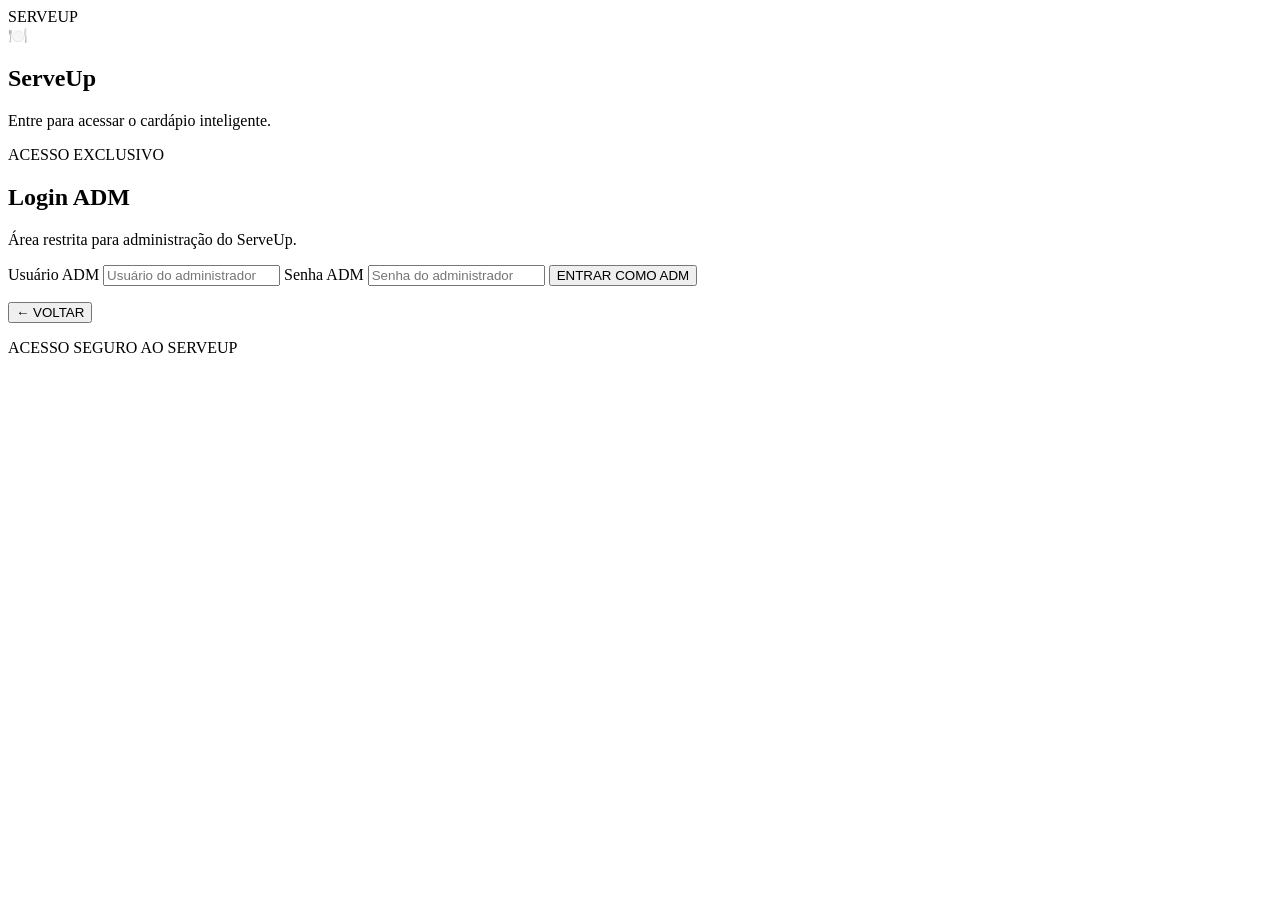
==== html/administrador.html @ adc7004e "organiza estrutura do ServeUP" ====
<!DOCTYPE html>
<html lang="pt-BR">
<head>
<meta charset="UTF-8">
<meta name="viewport" content="width=device-width, initial-scale=1.0">
<title>ServeUp — Administrador</title>
<link rel="preconnect" href="https://fonts.googleapis.com">
<link rel="preconnect" href="https://fonts.gstatic.com" crossorigin>
<link href="https://fonts.googleapis.com/css2?family=DM+Serif+Display&family=Poppins:wght@300;400;500;600;700&display=swap" rel="stylesheet">
<link rel="stylesheet" href="../css/style.css">
</head>
<body data-page="administrador">

<div class="background">
  <div class="background-glow background-glow-1"></div>
  <div class="background-glow background-glow-2"></div>
</div>

<main class="screen active">
  <div class="card" style="width:min(1100px,100%);">
    <button id="btnVoltarAdminCardapio" class="btn-top-left" type="button">← CARDÁPIO</button>
    <span class="section-kicker">ÁREA DO ADMINISTRADOR</span>
    <h2>Gerenciar ServeUp</h2>
    <p class="section-description">Administre produtos, recomendações e informações do sistema.</p>
    <div class="admin-actions" style="display:flex;flex-wrap:wrap;gap:10px;margin-top:24px;">
      <button id="btnAdminDashboard" class="btn-adm-painel" type="button">📊 PAINEL ADM</button>
      <button id="btnAdminGerenciar" class="btn-adm-painel" type="button">⚙ GERENCIAR</button>
      <button id="btnAdminAdicionar" class="btn-adm-comida" type="button">+ ADICIONAR ITEM</button>
      <button id="btnAdminSair" class="btn-adm-sair" type="button">SAIR</button>
    </div>
  </div>
</main>
<div class="modal-adm hidden" id="modalPainelAdm">
<div class="modal-adm-card painel-adm-card">
<button class="modal-adm-fechar" id="btnFecharPainelAdm" type="button">×</button>
<span class="section-kicker">ÁREA DO ADMINISTRADOR</span>
<h2>Painel do ServeUp</h2>
<p class="modal-adm-subtitulo">Acompanhe os principais dados do sistema.</p>
<div class="painel-adm-status">
<span>● SISTEMA ONLINE</span>
<strong id="painelAdmUsuario">ADM</strong>
</div>
<div class="painel-adm-grid">
<div class="painel-adm-card-info">
<span>🍽️</span>
<small>ITENS NO CARDÁPIO</small>
<strong id="painelTotalProdutos">0</strong>
</div>
<div class="painel-adm-card-info">
<span>📦</span>
<small>PEDIDOS REALIZADOS</small>
<strong id="painelTotalPedidos">0</strong>
</div>
<div class="painel-adm-card-info">
<span>🆕</span>
<small>ITENS ADICIONADOS PELO ADM</small>
<strong id="painelProdutosAdm">0</strong>
</div>
<div class="painel-adm-card-info">
<span>😊</span>
<small>HUMOR MAIS ESCOLHIDO</small>
<strong id="painelHumorMaisEscolhido">Nenhum</strong>
</div>
</div>
<div class="painel-adm-secao">
<div>
<span class="section-kicker">RESUMO</span>
<h3>Informações do sistema</h3>
</div>
<div class="painel-adm-linhas">
<div><span>Pratos</span><strong id="painelPratos">0</strong></div>
<div><span>Bebidas</span><strong id="painelBebidas">0</strong></div>
<div><span>Sobremesas</span><strong id="painelSobremesas">0</strong></div>
</div>
</div>
<button class="btn-principal" id="btnAtualizarPainelAdm" type="button">ATUALIZAR PAINEL</button>
</div>
</div><div class="modal-adm hidden" id="modalGerenciarAdm">
<div class="modal-adm-card painel-gerenciar-card">
<button class="modal-adm-fechar" id="btnFecharGerenciarAdm" type="button">×</button>
<span class="section-kicker">ÁREA DO ADMINISTRADOR</span>
<h2>Gerenciar ServeUp</h2>
<p class="modal-adm-subtitulo">Edite os produtos do cardápio e escolha quais aparecem nas sugestões de cada humor.</p>
<div class="adm-gerenciar-secao">
<span class="section-kicker">CARDÁPIO</span>
<div class="adm-produtos-cabecalho">
<h3>Produtos</h3>
<button id="btnRestaurarPratosCodigo" class="adm-btn-restaurar-produtos" type="button">↻ RESTAURAR PRATOS</button>
</div>
<p class="adm-ajuda">Excluir remove o produto permanentemente do cardápio neste navegador. O botão acima restaura somente os produtos que foram cadastrados diretamente no código.</p>
<div class="adm-gerenciar-lista" id="listaGerenciarProdutos"></div>
<div class="adm-editor-produto hidden" id="editorProdutoAdm">
<span class="section-kicker">EDITANDO PRODUTO</span>
<h3 id="editorProdutoTitulo">Editar produto</h3>
<input id="editorProdutoId" type="hidden"/>
<div class="adm-editor-linha">
<label>Nome
                            <input id="editorProdutoNome" maxlength="60" type="text"/>
</label>
<label>Preço
                            <input id="editorProdutoPreco" min="0.01" step="0.01" type="number"/>
</label>
</div>
<div class="adm-campos-abas" data-tabs="produto-editor">
<div class="adm-campo-abas-botoes" role="tablist" aria-label="Informações do produto">
<button class="adm-campo-aba active" type="button" data-tab-target="editorDescricao">📝 DESCRIÇÃO</button>
<button class="adm-campo-aba" type="button" data-tab-target="editorIngredientes">🥗 INGREDIENTES</button>
</div>
<div class="adm-campo-aba-conteudo active" id="editorDescricao" data-tab-panel>
<label>Descrição
<textarea id="editorProdutoDescricao" maxlength="300" placeholder="Ex.: Bife grelhado acompanhado de arroz." required></textarea>
</label>
</div>
<div class="adm-campo-aba-conteudo" id="editorIngredientes" data-tab-panel>
<label>Ingredientes
<textarea id="editorProdutoIngredientes" maxlength="500" placeholder="Ex.: bife bovino, arroz, cebola e temperos." required></textarea>
</label>
</div>
</div>
<label>Imagem do produto (opcional)
                        <input accept="image/*" id="editorProdutoImagemArquivo" type="file"/>
<small>Você pode escolher uma imagem do seu computador.</small>
</label>
<label>Caminho ou URL da imagem
                        <input id="editorProdutoImagem" maxlength="500" placeholder="imagens/produto.jpg ou https://..." type="text"/>
</label>
<div class="adm-editor-acoes">
<button class="btn-principal" id="btnConfirmarAlteracaoProduto" type="button">✓ CONFIRMAR ALTERAÇÃO</button>
<button class="adm-btn-cancelar" id="btnCancelarAlteracaoProduto" type="button">CANCELAR</button>
</div>
</div>
</div>
<div class="adm-gerenciar-secao">
<span class="section-kicker">RECOMENDAÇÕES</span>
<h3>Produtos sugeridos por humor</h3>
<p class="adm-ajuda">Escolha os dois produtos que serão mostrados para cada humor. As alterações ficam salvas neste navegador.</p>
<div class="adm-recomendacoes-lista" id="listaRecomendacoesAdm"></div>
</div>
</div>
</div><div class="modal-adm hidden" id="modalAdicionarComida">
<div class="modal-adm-card">
<button class="modal-adm-fechar" id="btnFecharAdicionarComida" type="button">×</button>
<span class="section-kicker">ÁREA DO ADMINISTRADOR</span>
<h2>Adicionar comida</h2>
<p class="modal-adm-subtitulo">Cadastre um novo item no cardápio.</p>
<form class="form-adm-comida" id="formAdicionarComida">
<label>
                    Nome da comida
                    <input id="novaComidaNome" maxlength="60" placeholder="Ex.: Hambúrguer Artesanal" required="" type="text"/>
</label>
<label>
                    Preço
                    <input id="novaComidaPreco" min="0.01" placeholder="25.90" required="" step="0.01" type="number"/>
</label>
<div class="adm-campos-abas" data-tabs="produto-novo">
<div class="adm-campo-abas-botoes" role="tablist" aria-label="Informações do novo produto">
<button class="adm-campo-aba active" type="button" data-tab-target="novaDescricao">📝 DESCRIÇÃO</button>
<button class="adm-campo-aba" type="button" data-tab-target="novaIngredientes">🥗 INGREDIENTES</button>
</div>
<div class="adm-campo-aba-conteudo active" id="novaDescricao" data-tab-panel>
<label>Descrição
<textarea id="novaComidaDescricao" maxlength="180" placeholder="Ex.: Prato servido com molho caseiro." required></textarea>
</label>
</div>
<div class="adm-campo-aba-conteudo" id="novaIngredientes" data-tab-panel>
<label>Ingredientes
<textarea id="novaComidaIngredientes" maxlength="500" placeholder="Ex.: carne, molho, arroz e temperos." required></textarea>
</label>
</div>
</div>
<label>
                    Categoria
                    <select id="novaComidaCategoria" required="">
<option value="pratos">Pratos</option>
<option value="bebidas">Bebidas</option>
<option value="sobremesas">Sobremesas</option>
</select>
</label>
<label>
                    Imagem do produto (opcional)
                    <input accept="image/*" id="novaComidaImagemArquivo" type="file"/>
<small>Você pode escolher uma imagem do seu computador.</small>
</label>
<label>
                    Caminho ou URL da imagem (opcional)
                    <input id="novaComidaImagem" maxlength="500" placeholder="imagens/hamburguer.jpg ou https://..." type="text"/>
</label>
<p class="erro-adm-comida" id="erroAdicionarComida"></p>
<button class="btn-principal" type="submit">ADICIONAR AO CARDÁPIO</button>
</form>
</div>
</div>
<script src="../js/data.js" defer></script>
<script src="../js/auth.js" defer></script>
<script src="../js/recomendacoes.js" defer></script>
<script src="../js/administrador.js" defer></script>
<script src="../js/cardapio.js" defer></script>
<script src="../js/carrinho.js" defer></script>
<script src="../js/pedidos.js" defer></script>
<script src="../js/jogos.js" defer></script>
<script src="../js/app.js" defer></script>
</body>
</html>
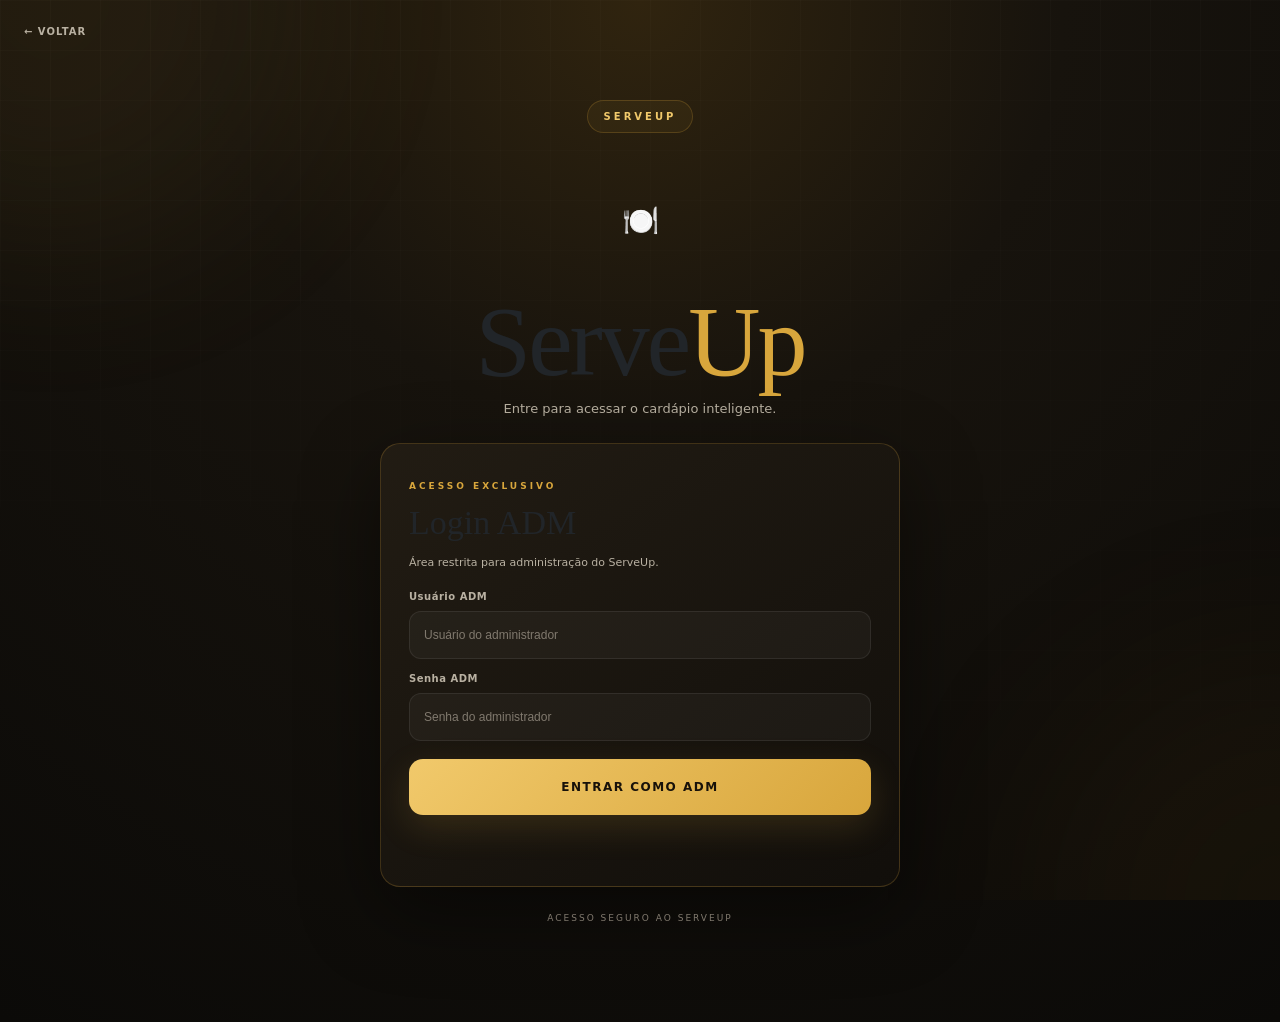
==== commit fd5817d8: "Deixa o ServeUP responsivo com Bootstrap" ====
--- a/html/administrador.html
+++ b/html/administrador.html
@@ -8,6 +8,7 @@
 <link rel="preconnect" href="https://fonts.gstatic.com" crossorigin>
 <link href="https://fonts.googleapis.com/css2?family=DM+Serif+Display&family=Poppins:wght@300;400;500;600;700&display=swap" rel="stylesheet">
 <link rel="stylesheet" href="../css/style.css">
+<link href="https://cdn.jsdelivr.net/npm/bootstrap@5.3.8/dist/css/bootstrap.min.css" rel="stylesheet">
 </head>
 <body data-page="administrador">
 
--- a/css/style.css
+++ b/css/style.css
@@ -0,0 +1,4629 @@
+/* =========================================================
+   Reset global e variáveis de cor/tema (:root).
+   ========================================================= */
+
+/* =========================================================
+   RESET
+   ========================================================= */
+
+* {
+    margin: 0;
+    padding: 0;
+    box-sizing: border-box;
+}
+
+
+html {
+    scroll-behavior: smooth;
+}
+
+
+body {
+    min-height: 100vh;
+
+    font-family: "Poppins", sans-serif;
+
+    background:
+        radial-gradient(
+            circle at top,
+            #30240f 0%,
+            #17130d 35%,
+            #0b0a08 100%
+        );
+
+    color: #f7f2e8;
+
+    overflow-x: hidden;
+}
+
+
+/* =========================================================
+   VARIÁVEIS
+   ========================================================= */
+
+:root {
+
+    --dourado: #d8a63c;
+
+    --dourado-claro: #f1c96b;
+
+    --dourado-escuro: #9a6b16;
+
+    --fundo: #0b0a08;
+
+    --fundo-card: rgba(24, 20, 14, 0.94);
+
+    --fundo-card-2: rgba(35, 29, 20, 0.95);
+
+    --borda: rgba(216, 166, 60, 0.22);
+
+    --texto: #f7f2e8;
+
+    --texto-secundario: #b9b1a2;
+
+    --texto-fraco: #80796e;
+
+    --vermelho: #d85c4a;
+
+    --verde: #6fc48a;
+
+    --sombra:
+        0 25px 80px rgba(0, 0, 0, 0.45);
+
+}
+/* =========================================================
+   Fundo da aplicação e controle de exibição das telas (.screen).
+   ========================================================= */
+
+.background {
+    position: fixed;
+
+    inset: 0;
+
+    z-index: -2;
+
+    overflow: hidden;
+
+    pointer-events: none;
+}
+
+
+.background::before {
+
+    content: "";
+
+    position: absolute;
+
+    inset: 0;
+
+    background-image:
+        linear-gradient(
+            rgba(255,255,255,0.015) 1px,
+            transparent 1px
+        ),
+        linear-gradient(
+            90deg,
+            rgba(255,255,255,0.015) 1px,
+            transparent 1px
+        );
+
+    background-size: 50px 50px;
+
+    mask-image:
+        linear-gradient(
+            to bottom,
+            black,
+            transparent 90%
+        );
+
+}
+
+
+.background-glow {
+
+    position: absolute;
+
+    width: 500px;
+
+    height: 500px;
+
+    border-radius: 50%;
+
+    filter: blur(100px);
+
+    opacity: 0.08;
+
+}
+
+
+.background-glow-1 {
+
+    background: var(--dourado);
+
+    top: -250px;
+
+    left: -200px;
+}
+
+
+.background-glow-2 {
+
+    background: #8b5e18;
+
+    right: -250px;
+
+    bottom: -250px;
+}
+
+
+/* =========================================================
+   TELAS
+   ========================================================= */
+
+.screen {
+
+    display: none;
+
+    min-height: 100vh;
+
+    width: 100%;
+
+    padding:
+        80px 24px
+        60px;
+
+    align-items: center;
+
+    justify-content: center;
+
+    animation:
+        aparecer 0.35s ease;
+}
+
+
+.screen.active {
+
+    display: flex;
+
+}
+
+
+@keyframes aparecer {
+
+    from {
+
+        opacity: 0;
+
+        transform:
+            translateY(12px);
+
+    }
+
+    to {
+
+        opacity: 1;
+
+        transform:
+            translateY(0);
+
+    }
+
+}
+/* =========================================================
+   Tela de login exclusivo do administrador.
+   ========================================================= */
+
+.login-container {
+    width: min(980px, 100%);
+    text-align: center;
+    padding: 20px;
+}
+
+.login-header {
+    margin-bottom: 24px;
+}
+
+.login-logo {
+    width: 70px;
+    height: 70px;
+    margin: 20px auto 12px;
+    font-size: 30px;
+}
+
+.login-title {
+    font-size: clamp(48px, 8vw, 72px);
+}
+
+.login-subtitle {
+    margin-top: 12px;
+    color: var(--texto-secundario);
+    font-size: 13px;
+}
+
+.login-grid {
+    display: grid;
+    grid-template-columns: minmax(280px, 520px);
+    justify-content: center;
+    gap: 16px;
+    text-align: left;
+}
+
+.login-card {
+    padding: 28px;
+    border: 1px solid var(--borda);
+    border-radius: 20px;
+    background: linear-gradient(145deg, rgba(35,29,20,0.96), rgba(18,15,11,0.97));
+    box-shadow: var(--sombra);
+}
+
+.login-card h2 {
+    margin-bottom: 20px;
+    font-family: "DM Serif Display", serif;
+    font-size: 34px;
+    font-weight: 400;
+}
+
+.login-card-description {
+    margin-top: -10px;
+    margin-bottom: 18px;
+    color: var(--texto-secundario);
+    font-size: 11px;
+    line-height: 1.6;
+}
+
+.login-label {
+    display: block;
+    margin: 12px 0 7px;
+    color: var(--texto-secundario);
+    font-size: 10px;
+    font-weight: 600;
+    letter-spacing: 0.5px;
+}
+
+.login-input {
+    width: 100%;
+    height: 48px;
+    padding: 0 14px;
+    border: 1px solid rgba(255,255,255,0.08);
+    border-radius: 12px;
+    outline: none;
+    background: rgba(255,255,255,0.035);
+    color: var(--texto);
+    font-family: "Poppins", sans-serif;
+    font-size: 12px;
+    transition: border-color 0.2s, background 0.2s;
+}
+
+.login-input::placeholder {
+    color: var(--texto-fraco);
+}
+
+.login-input:focus {
+    border-color: var(--dourado);
+    background: rgba(216,166,60,0.05);
+}
+
+.login-card .btn-principal,
+.login-adm-button {
+    margin-top: 18px;
+}
+
+.login-adm-button {
+    min-height: 56px;
+}
+
+.login-erro {
+    min-height: 18px;
+    margin-top: 9px;
+    color: var(--vermelho);
+    font-size: 10px;
+    line-height: 1.5;
+}
+/* =========================================================
+   Tela inicial (Home).
+   ========================================================= */
+
+.home-container {
+
+    width: min(600px, 100%);
+
+    text-align: center;
+
+    padding: 30px;
+}
+
+
+.home-badge {
+
+    display: inline-flex;
+
+    padding:
+        8px 16px;
+
+    border:
+        1px solid var(--borda);
+
+    border-radius: 999px;
+
+    color: var(--dourado-claro);
+
+    font-size: 10px;
+
+    font-weight: 700;
+
+    letter-spacing: 3px;
+
+    background:
+        rgba(216, 166, 60, 0.06);
+
+}
+
+
+.home-logo {
+
+    width: 130px;
+
+    height: 130px;
+
+    margin:
+        22px auto 12px;
+
+    display: flex;
+
+    align-items: center;
+
+    justify-content: center;
+
+}
+
+
+.home-logo-img {
+
+    width: 100%;
+
+    height: 100%;
+
+    object-fit: contain;
+
+    filter:
+        drop-shadow(0 0 34px rgba(216,166,60,0.35));
+
+    animation: home-logo-float 5s ease-in-out infinite;
+
+}
+
+
+@keyframes home-logo-float {
+
+    0%, 100% {
+        transform: translateY(0);
+    }
+
+    50% {
+        transform: translateY(-6px);
+    }
+
+}
+
+
+.home-title {
+
+    font-family:
+        "DM Serif Display",
+        serif;
+
+    font-size:
+        clamp(60px, 11vw, 100px);
+
+    line-height: 0.9;
+
+    font-weight: 400;
+
+    letter-spacing: -3px;
+}
+
+
+.home-title span {
+
+    color: var(--dourado);
+
+}
+
+
+.home-divider {
+
+    display: flex;
+
+    align-items: center;
+
+    justify-content: center;
+
+    gap: 14px;
+
+    margin: 22px auto;
+
+    color: var(--dourado);
+
+    font-size: 14px;
+
+}
+
+
+.home-divider span {
+
+    width: 60px;
+
+    height: 1px;
+
+    background:
+        linear-gradient(
+            90deg,
+            transparent,
+            var(--dourado)
+        );
+
+}
+
+
+.home-divider span:last-child {
+
+    background:
+        linear-gradient(
+            90deg,
+            var(--dourado),
+            transparent
+        );
+
+}
+
+
+.home-subtitle {
+
+    font-family:
+        "DM Serif Display",
+        serif;
+
+    font-weight: 400;
+
+    font-size:
+        clamp(28px, 5vw, 42px);
+
+    line-height: 1.15;
+
+}
+
+
+.home-description {
+
+    max-width: 500px;
+
+    margin:
+        20px auto 30px;
+
+    color: var(--texto-secundario);
+
+    font-size: 14px;
+
+    line-height: 1.8;
+
+}
+
+
+.home-footer {
+
+    margin-top: 25px;
+
+    color: var(--texto-fraco);
+
+    font-size: 9px;
+
+    letter-spacing: 2px;
+
+}
+/* =========================================================
+   Estilos genéricos de botões usados em várias telas.
+   ========================================================= */
+
+button {
+
+    font-family:
+        "Poppins",
+        sans-serif;
+
+    cursor: pointer;
+
+}
+
+
+.btn-principal {
+
+    width: 100%;
+
+    min-height: 56px;
+
+    display: flex;
+
+    align-items: center;
+
+    justify-content: center;
+
+    gap: 15px;
+
+    padding:
+        0 22px;
+
+    border: none;
+
+    border-radius: 14px;
+
+    background:
+        linear-gradient(
+            135deg,
+            var(--dourado-claro),
+            var(--dourado)
+        );
+
+    color: #171109;
+
+    font-size: 12px;
+
+    font-weight: 800;
+
+    letter-spacing: 1.5px;
+
+    box-shadow:
+        0 12px 35px rgba(216,166,60,0.16);
+
+    transition:
+        transform 0.2s,
+        box-shadow 0.2s,
+        filter 0.2s;
+
+}
+
+
+.btn-principal:hover {
+
+    transform:
+        translateY(-2px);
+
+    box-shadow:
+        0 16px 40px rgba(216,166,60,0.24);
+
+    filter:
+        brightness(1.05);
+
+}
+
+
+.btn-principal strong {
+
+    font-size: 20px;
+
+    font-weight: 400;
+
+}
+
+
+.btn-secundario {
+
+    width: 100%;
+
+    min-height: 52px;
+
+    padding:
+        0 20px;
+
+    border:
+        1px solid var(--borda);
+
+    border-radius: 13px;
+
+    background:
+        rgba(255,255,255,0.025);
+
+    color: var(--texto);
+
+    font-size: 11px;
+
+    font-weight: 600;
+
+    letter-spacing: 0.8px;
+
+    transition:
+        0.2s;
+
+}
+
+
+.btn-secundario:hover {
+
+    border-color:
+        rgba(216,166,60,0.55);
+
+    background:
+        rgba(216,166,60,0.08);
+
+}
+
+
+.btn-top-left {
+
+    position: fixed;
+
+    top: 24px;
+
+    left: 24px;
+
+    z-index: 10;
+
+    border: none;
+
+    background: transparent;
+
+    color: var(--texto-secundario);
+
+    font-size: 10px;
+
+    font-weight: 600;
+
+    letter-spacing: 1px;
+
+    transition:
+        color 0.2s;
+
+}
+
+
+.btn-top-left:hover {
+
+    color:
+        var(--dourado-claro);
+
+}
+/* =========================================================
+   Estilo base de cards usados em várias telas.
+   ========================================================= */
+
+.card {
+
+    width: min(760px, 100%);
+
+    padding:
+        clamp(25px, 5vw, 50px);
+
+    border:
+        1px solid var(--borda);
+
+    border-radius: 26px;
+
+    background:
+        linear-gradient(
+            145deg,
+            rgba(35,29,20,0.96),
+            rgba(18,15,11,0.97)
+        );
+
+    box-shadow:
+        var(--sombra);
+
+    backdrop-filter:
+        blur(20px);
+
+}
+
+
+.section-kicker {
+
+    display: inline-block;
+
+    color:
+        var(--dourado);
+
+    font-size: 9px;
+
+    font-weight: 700;
+
+    letter-spacing: 3px;
+
+    margin-bottom: 10px;
+
+}
+
+
+.card h2 {
+
+    font-family:
+        "DM Serif Display",
+        serif;
+
+    font-size:
+        clamp(34px, 6vw, 48px);
+
+    font-weight: 400;
+
+    line-height: 1.05;
+
+}
+
+
+.section-description {
+
+    margin-top: 13px;
+
+    color:
+        var(--texto-secundario);
+
+    font-size: 13px;
+
+    line-height: 1.7;
+
+}
+/* =========================================================
+   Seleção de humor, tela de recomendação e resumo do pedido.
+   ========================================================= */
+
+.humor-card {
+
+    text-align: center;
+
+}
+
+
+.emoji-grid {
+
+    display: grid;
+
+    grid-template-columns:
+        repeat(2, 1fr);
+
+    gap: 12px;
+
+    margin-top: 32px;
+
+}
+
+
+.emoji-card {
+
+    position: relative;
+
+    display: grid;
+
+    grid-template-columns:
+        58px 1fr 20px;
+
+    align-items: center;
+
+    gap: 12px;
+
+    text-align: left;
+
+    padding:
+        16px;
+
+    min-height: 95px;
+
+    border:
+        1px solid rgba(255,255,255,0.07);
+
+    border-radius: 16px;
+
+    background:
+        rgba(255,255,255,0.025);
+
+    color: var(--texto);
+
+    transition:
+        0.25s;
+
+}
+
+
+.emoji-card:hover {
+
+    border-color:
+        var(--borda);
+
+    transform:
+        translateY(-3px);
+
+    background:
+        rgba(216,166,60,0.05);
+
+}
+
+
+.emoji-card.selected {
+
+    border-color:
+        var(--dourado);
+
+    background:
+        rgba(216,166,60,0.09);
+
+    box-shadow:
+        0 0 0 1px
+        rgba(216,166,60,0.12);
+
+}
+
+
+.emoji-card-icon {
+
+    width: 58px;
+
+    height: 58px;
+
+    display: flex;
+
+    align-items: center;
+
+    justify-content: center;
+
+    border-radius: 15px;
+
+    background:
+        rgba(255,255,255,0.05);
+
+    font-size: 30px;
+
+}
+
+
+.emoji-card-text h4 {
+
+    font-size: 14px;
+
+    margin-bottom: 4px;
+
+}
+
+
+.emoji-card-text p {
+
+    color:
+        var(--texto-fraco);
+
+    font-size: 10px;
+
+    line-height: 1.4;
+
+}
+
+
+.emoji-arrow {
+
+    color:
+        var(--dourado);
+
+    font-size: 18px;
+
+}
+
+
+.humor-footer {
+
+    margin-top: 25px;
+
+    color:
+        var(--texto-fraco);
+
+    font-size: 9px;
+
+}
+
+
+/* =========================================================
+   HUMOR — SEM EMOJI
+   ========================================================= */
+
+.humor-sem-emoji .emoji-card-icon-sem-emoji {
+    font-size: 25px;
+    color: var(--dourado-claro);
+}
+
+
+/* =========================================================
+   RECOMENDAÇÃO
+   ========================================================= */
+
+.recomendacao-card {
+
+    text-align: center;
+
+}
+
+
+.prato-destaque {
+
+    display: grid;
+
+    grid-template-columns:
+        1fr 1fr;
+
+    margin-top: 30px;
+
+    overflow: hidden;
+
+    border:
+        1px solid rgba(255,255,255,0.07);
+
+    border-radius: 20px;
+
+    background:
+        rgba(255,255,255,0.025);
+
+}
+
+
+.prato-imagem-container {
+
+    position: relative;
+
+    min-height: 280px;
+
+    overflow: hidden;
+
+}
+
+
+.prato-imagem-container img {
+
+    width: 100%;
+
+    height: 100%;
+
+    min-height: 280px;
+
+    display: block;
+
+    object-fit: cover;
+
+    transition:
+        transform 0.5s;
+
+}
+
+
+.prato-destaque:hover
+.prato-imagem-container img {
+
+    transform:
+        scale(1.04);
+
+}
+
+
+.prato-tag {
+
+    position: absolute;
+
+    top: 15px;
+
+    left: 15px;
+
+    z-index: 2;
+
+    padding:
+        7px 10px;
+
+    border-radius: 999px;
+
+    background:
+        rgba(11,10,8,0.82);
+
+    color:
+        var(--dourado-claro);
+
+    font-size: 8px;
+
+    font-weight: 700;
+
+    letter-spacing: 1.5px;
+
+}
+
+
+.prato-info {
+
+    padding:
+        30px;
+
+    display: flex;
+
+    flex-direction: column;
+
+    justify-content: center;
+
+    text-align: left;
+
+}
+
+
+.prato-info h3 {
+
+    font-family:
+        "DM Serif Display",
+        serif;
+
+    font-size: 31px;
+
+    font-weight: 400;
+
+    line-height: 1.1;
+
+}
+
+
+.prato-info p {
+
+    margin-top: 12px;
+
+    color:
+        var(--texto-secundario);
+
+    font-size: 12px;
+
+    line-height: 1.7;
+
+}
+
+
+.prato-info-footer {
+
+    margin-top: 24px;
+
+}
+
+
+.prato-preco {
+
+    color:
+        var(--dourado-claro);
+
+    font-size: 21px;
+
+    font-weight: 700;
+
+}
+
+
+.recomendacao-acoes {
+
+    display: grid;
+
+    gap: 10px;
+
+    margin-top: 20px;
+
+}
+
+
+/* =========================================================
+   PEDIDO
+   ========================================================= */
+
+.pedido-card {
+
+    max-width: 560px;
+
+    text-align: center;
+
+}
+
+
+.pedido-icone,
+.pedido-pronto-icone {
+
+    width: 72px;
+
+    height: 72px;
+
+    display: flex;
+
+    align-items: center;
+
+    justify-content: center;
+
+    margin:
+        0 auto 20px;
+
+    border-radius: 50%;
+
+    background:
+        rgba(111,196,138,0.1);
+
+    border:
+        1px solid
+        rgba(111,196,138,0.35);
+
+    color:
+        var(--verde);
+
+    font-size: 30px;
+
+}
+
+
+.pedido-resumo {
+
+    margin-top: 30px;
+
+    padding: 20px;
+
+    border:
+        1px solid rgba(255,255,255,0.07);
+
+    border-radius: 16px;
+
+    background:
+        rgba(255,255,255,0.025);
+
+    text-align: left;
+
+}
+
+
+.pedido-resumo-label {
+
+    color:
+        var(--dourado);
+
+    font-size: 8px;
+
+    font-weight: 700;
+
+    letter-spacing: 2px;
+
+    margin-bottom: 12px;
+
+}
+
+
+.pedido-resumo-conteudo {
+
+    display: flex;
+
+    align-items: center;
+
+    justify-content: space-between;
+
+    gap: 20px;
+
+}
+
+
+.pedido-resumo-conteudo h3 {
+
+    font-family:
+        "DM Serif Display",
+        serif;
+
+    font-size: 22px;
+
+    font-weight: 400;
+
+}
+
+
+.pedido-resumo-conteudo span {
+
+    color:
+        var(--texto-fraco);
+
+    font-size: 10px;
+
+}
+
+
+.pedido-resumo-conteudo strong {
+
+    color:
+        var(--dourado-claro);
+
+    white-space: nowrap;
+
+}
+
+
+.pedido-resumo-itens {
+    display: grid;
+    gap: 10px;
+}
+
+.pedido-resumo-item {
+    display: flex;
+    align-items: center;
+    justify-content: space-between;
+    gap: 16px;
+    padding: 12px 0;
+    border-bottom: 1px solid rgba(255,255,255,0.06);
+}
+
+.pedido-resumo-item:last-child {
+    border-bottom: none;
+}
+
+.pedido-resumo-item-info h3 {
+    font-family: "DM Serif Display", serif;
+    font-size: 19px;
+    font-weight: 400;
+}
+
+.pedido-resumo-item-info span {
+    color: var(--texto-fraco);
+    font-size: 10px;
+}
+
+.pedido-resumo-item > strong {
+    color: var(--dourado-claro);
+    white-space: nowrap;
+    font-size: 12px;
+}
+
+.pedido-resumo-total {
+    display: flex;
+    align-items: center;
+    justify-content: space-between;
+    gap: 16px;
+    margin-top: 12px;
+    padding-top: 14px;
+    border-top: 1px solid rgba(216,166,60,0.18);
+}
+
+.pedido-resumo-total span {
+    color: var(--texto-secundario);
+    font-size: 9px;
+    font-weight: 700;
+    letter-spacing: 1.5px;
+}
+
+.pedido-resumo-total strong {
+    color: var(--dourado-claro);
+    font-size: 16px;
+}
+
+.pedido-resumo-vazio {
+    padding: 15px 0;
+    color: var(--texto-fraco);
+    font-size: 11px;
+    text-align: center;
+}
+
+.pedido-aviso {
+
+    display: flex;
+
+    align-items: center;
+
+    gap: 12px;
+
+    margin:
+        15px 0 20px;
+
+    padding: 14px;
+
+    border-radius: 13px;
+
+    background:
+        rgba(216,166,60,0.05);
+
+    text-align: left;
+
+}
+
+
+.pedido-aviso span {
+
+    font-size: 22px;
+
+}
+
+
+.pedido-aviso p {
+
+    color:
+        var(--texto-secundario);
+
+    font-size: 10px;
+
+    line-height: 1.5;
+
+}
+/* =========================================================
+   Cardápio completo: busca, categorias/abas, lista de produtos, rodapé.
+   ========================================================= */
+
+.cardapio-screen {
+
+    align-items: flex-start;
+
+}
+
+
+.cardapio-container {
+
+    width:
+        min(1000px, 100%);
+
+    margin-top: 20px;
+
+}
+
+
+.cardapio-header {
+
+    text-align: center;
+
+}
+
+
+.cardapio-subtitulo {
+
+    margin-top: 10px;
+
+    color:
+        var(--texto-secundario);
+
+    font-size: 12px;
+
+}
+
+
+/* =========================================================
+   BUSCA
+   ========================================================= */
+
+.busca-container {
+
+    position: relative;
+
+    display: flex;
+
+    align-items: center;
+
+    margin-top: 28px;
+
+}
+
+
+.busca-icone {
+
+    position: absolute;
+
+    left: 18px;
+
+    font-size: 16px;
+
+    opacity: 0.7;
+
+}
+
+
+.busca-container input {
+
+    width: 100%;
+
+    height: 54px;
+
+    padding:
+        0 48px;
+
+    border:
+        1px solid rgba(255,255,255,0.08);
+
+    border-radius: 14px;
+
+    outline: none;
+
+    background:
+        rgba(255,255,255,0.035);
+
+    color:
+        var(--texto);
+
+    font-family:
+        "Poppins",
+        sans-serif;
+
+    font-size: 12px;
+
+    transition:
+        0.2s;
+
+}
+
+
+.busca-container input::placeholder {
+
+    color:
+        var(--texto-fraco);
+
+}
+
+
+.busca-container input:focus {
+
+    border-color:
+        rgba(216,166,60,0.55);
+
+    background:
+        rgba(216,166,60,0.04);
+
+}
+
+
+.btn-limpar-busca {
+
+    position: absolute;
+
+    right: 15px;
+
+    width: 26px;
+
+    height: 26px;
+
+    border: none;
+
+    border-radius: 50%;
+
+    background:
+        rgba(255,255,255,0.08);
+
+    color:
+        var(--texto-secundario);
+
+    display: none;
+
+}
+
+
+.btn-limpar-busca.visible {
+
+    display: flex;
+
+    align-items: center;
+
+    justify-content: center;
+
+}
+
+
+/* =========================================================
+   ABAS
+   ========================================================= */
+
+.cardapio-abas {
+
+    display: flex;
+
+    gap: 8px;
+
+    overflow-x: auto;
+
+    padding:
+        20px 0 5px;
+
+    scrollbar-width: none;
+
+}
+
+
+.cardapio-abas::-webkit-scrollbar {
+
+    display: none;
+
+}
+
+
+.aba-btn {
+
+    flex:
+        0 0 auto;
+
+    padding:
+        10px 16px;
+
+    border:
+        1px solid rgba(255,255,255,0.07);
+
+    border-radius: 999px;
+
+    background:
+        rgba(255,255,255,0.025);
+
+    color:
+        var(--texto-secundario);
+
+    font-size: 10px;
+
+    font-weight: 600;
+
+    transition:
+        0.2s;
+
+}
+
+
+.aba-btn:hover {
+
+    border-color:
+        var(--borda);
+
+    color:
+        var(--texto);
+
+}
+
+
+.aba-btn.active {
+
+    border-color:
+        var(--dourado);
+
+    background:
+        rgba(216,166,60,0.12);
+
+    color:
+        var(--dourado-claro);
+
+}
+
+
+/* =========================================================
+   LISTA DE PRODUTOS
+   ========================================================= */
+
+.cardapio-lista {
+
+    display: grid;
+
+    grid-template-columns:
+        repeat(2, 1fr);
+
+    gap: 14px;
+
+    margin-top: 18px;
+
+    /* Permite rolar pelos vários produtos de cada categoria. */
+    max-height: 62vh;
+    overflow-y: auto;
+    overflow-x: hidden;
+    padding: 2px 8px 18px 2px;
+    scroll-behavior: smooth;
+    scrollbar-width: thin;
+    scrollbar-color: var(--dourado) rgba(255,255,255,0.06);
+
+}
+
+.cardapio-lista::-webkit-scrollbar {
+    width: 8px;
+}
+
+.cardapio-lista::-webkit-scrollbar-track {
+    background: rgba(255,255,255,0.04);
+    border-radius: 10px;
+}
+
+.cardapio-lista::-webkit-scrollbar-thumb {
+    background: var(--dourado);
+    border-radius: 10px;
+}
+
+.cardapio-lista::-webkit-scrollbar-thumb:hover {
+    background: var(--dourado-claro);
+}
+
+
+.cardapio-item {
+
+    display: grid;
+
+    grid-template-columns:
+        130px 1fr;
+
+    min-height: 170px;
+
+    overflow: hidden;
+
+    border:
+        1px solid rgba(255,255,255,0.07);
+
+    border-radius: 17px;
+
+    background:
+        rgba(255,255,255,0.025);
+
+    transition:
+        transform 0.2s,
+        border-color 0.2s,
+        background 0.2s;
+
+}
+
+
+.cardapio-item:hover {
+
+    transform:
+        translateY(-3px);
+
+    border-color:
+        var(--borda);
+
+    background:
+        rgba(216,166,60,0.035);
+
+}
+
+
+.cardapio-item.hidden {
+
+    display: none;
+
+}
+
+
+.produto-imagem {
+
+    position: relative;
+
+    min-height: 170px;
+
+    overflow: hidden;
+
+}
+
+
+.produto-imagem img {
+
+    width: 100%;
+
+    height: 100%;
+
+    display: block;
+
+    object-fit: cover;
+
+}
+
+
+.produto-tag {
+
+    position: absolute;
+
+    top: 10px;
+
+    left: 10px;
+
+    padding:
+        5px 8px;
+
+    border-radius: 999px;
+
+    background:
+        rgba(11,10,8,0.82);
+
+    color:
+        var(--dourado-claro);
+
+    font-size: 7px;
+
+    font-weight: 700;
+
+    letter-spacing: 1px;
+
+}
+
+
+.produto-sem-imagem {
+
+    display: flex;
+
+    align-items: center;
+
+    justify-content: center;
+
+    background:
+        radial-gradient(
+            circle,
+            rgba(216,166,60,0.12),
+            rgba(255,255,255,0.02)
+        );
+
+}
+
+
+.produto-emoji {
+
+    font-size: 52px;
+
+}
+
+
+.item-conteudo {
+
+    min-width: 0;
+
+    padding: 17px;
+
+    display: flex;
+
+    flex-direction: column;
+
+}
+
+
+.item-topo {
+
+    display: flex;
+
+    align-items: flex-start;
+
+    justify-content: space-between;
+
+    gap: 10px;
+
+}
+
+
+.item-topo h4 {
+
+    font-size: 13px;
+
+    line-height: 1.35;
+
+}
+
+
+.item-preco {
+
+    flex-shrink: 0;
+
+    color:
+        var(--dourado-claro);
+
+    font-size: 12px;
+
+    font-weight: 700;
+
+}
+
+
+.item-descricao {
+
+    margin-top: 8px;
+
+    color:
+        var(--texto-fraco);
+
+    font-size: 9px;
+
+    line-height: 1.6;
+
+}
+
+
+.item-footer {
+
+    display: flex;
+
+    align-items: center;
+
+    gap: 7px;
+
+    margin-top: auto;
+
+    padding-top: 12px;
+
+}
+
+
+.item-detalhe {
+
+    margin-right: auto;
+
+    color:
+        var(--texto-fraco);
+
+    font-size: 8px;
+
+}
+
+
+.btn-combo {
+
+    width: 32px;
+
+    height: 32px;
+
+    flex-shrink: 0;
+
+    border:
+        1px solid rgba(255,255,255,0.08);
+
+    border-radius: 9px;
+
+    background:
+        rgba(255,255,255,0.025);
+
+    color:
+        var(--texto-secundario);
+
+    font-size: 17px;
+
+    transition:
+        0.2s;
+
+}
+
+
+.btn-combo:hover {
+
+    border-color:
+        rgba(216,166,60,0.5);
+
+    color:
+        var(--dourado-claro);
+
+}
+
+
+.btn-combo.combo-ativo {
+
+    background:
+        rgba(216,166,60,0.12);
+
+    border-color:
+        var(--dourado);
+
+    color:
+        var(--dourado-claro);
+
+}
+
+
+.btn-adicionar-carrinho {
+
+    width: 34px;
+
+    height: 34px;
+
+    flex-shrink: 0;
+
+    border: none;
+
+    border-radius: 10px;
+
+    background:
+        var(--dourado);
+
+    color:
+        #171109;
+
+    font-size: 21px;
+
+    line-height: 1;
+
+    transition:
+        0.2s;
+
+}
+
+
+.btn-adicionar-carrinho:hover {
+
+    transform:
+        scale(1.07);
+
+    background:
+        var(--dourado-claro);
+
+}
+
+
+.btn-adicionar-carrinho.adicionado {
+
+    transform:
+        scale(1.15);
+
+}
+
+
+/* =========================================================
+   SEM RESULTADOS
+   ========================================================= */
+
+.sem-resultados {
+
+    display: none;
+
+    padding:
+        50px 20px;
+
+    text-align: center;
+
+}
+
+
+.sem-resultados.visible {
+
+    display: block;
+
+}
+
+
+.sem-resultados-icone {
+
+    font-size: 36px;
+
+    margin-bottom: 15px;
+
+}
+
+
+.sem-resultados h3 {
+
+    font-family:
+        "DM Serif Display",
+        serif;
+
+    font-size: 25px;
+
+    font-weight: 400;
+
+}
+
+
+.sem-resultados p {
+
+    margin-top: 8px;
+
+    color:
+        var(--texto-fraco);
+
+    font-size: 10px;
+
+}
+
+
+/* =========================================================
+   RODAPÉ DO CARDÁPIO
+   ========================================================= */
+
+.cardapio-footer {
+
+    display: flex;
+
+    justify-content: center;
+
+    flex-wrap: wrap;
+
+    gap: 20px;
+
+    margin-top: 30px;
+
+    padding-top: 20px;
+
+    border-top:
+        1px solid rgba(255,255,255,0.06);
+
+    color:
+        var(--texto-fraco);
+
+    font-size: 8px;
+
+}
+/* =========================================================
+   Botão flutuante do carrinho, overlay e painel lateral do carrinho.
+   ========================================================= */
+
+.btn-abrir-carrinho {
+
+    position: fixed;
+
+    right: 22px;
+
+    bottom: 22px;
+
+    z-index: 50;
+
+    display: flex;
+
+    align-items: center;
+
+    gap: 9px;
+
+    min-height: 50px;
+
+    padding:
+        0 13px;
+
+    border:
+        1px solid rgba(216,166,60,0.35);
+
+    border-radius: 14px;
+
+    background:
+        rgba(24,20,14,0.94);
+
+    color:
+        var(--texto);
+
+    box-shadow:
+        0 12px 35px rgba(0,0,0,0.4);
+
+    backdrop-filter:
+        blur(15px);
+
+    transition:
+        0.2s;
+
+}
+
+
+.btn-abrir-carrinho:hover {
+
+    transform:
+        translateY(-2px);
+
+    border-color:
+        var(--dourado);
+
+}
+
+
+.carrinho-icone {
+
+    font-size: 18px;
+
+}
+
+
+.carrinho-btn-texto {
+
+    font-size: 10px;
+
+    font-weight: 600;
+
+}
+
+
+.contador-carrinho {
+
+    min-width: 22px;
+
+    height: 22px;
+
+    display: flex;
+
+    align-items: center;
+
+    justify-content: center;
+
+    border-radius: 50%;
+
+    background:
+        var(--dourado);
+
+    color:
+        #171109;
+
+    font-size: 9px;
+
+    font-weight: 800;
+
+}
+
+
+.contador-carrinho.pulsar {
+
+    animation:
+        pulsar 0.35s ease;
+
+}
+
+
+@keyframes pulsar {
+
+    50% {
+
+        transform:
+            scale(1.3);
+
+    }
+
+}
+
+
+/* =========================================================
+   OVERLAY DO CARRINHO
+   ========================================================= */
+
+.carrinho-overlay {
+
+    position: fixed;
+
+    inset: 0;
+
+    z-index: 90;
+
+    background:
+        rgba(0,0,0,0.65);
+
+    opacity: 0;
+
+    visibility: hidden;
+
+    transition:
+        0.25s;
+
+}
+
+
+.carrinho-overlay.active {
+
+    opacity: 1;
+
+    visibility: visible;
+
+}
+
+
+/* =========================================================
+   CARRINHO LATERAL
+   ========================================================= */
+
+.carrinho-lateral {
+
+    position: fixed;
+
+    top: 0;
+
+    right: 0;
+
+    z-index: 100;
+
+    width:
+        min(430px, 100%);
+
+    height: 100vh;
+
+    display: flex;
+
+    flex-direction: column;
+
+    background:
+        linear-gradient(
+            160deg,
+            #211b12,
+            #0d0b09
+        );
+
+    border-left:
+        1px solid var(--borda);
+
+    transform:
+        translateX(100%);
+
+    transition:
+        transform 0.3s ease;
+
+    box-shadow:
+        -20px 0 60px rgba(0,0,0,0.4);
+
+}
+
+
+.carrinho-lateral.active {
+
+    transform:
+        translateX(0);
+
+}
+
+
+.carrinho-header {
+
+    display: flex;
+
+    align-items: center;
+
+    justify-content: space-between;
+
+    padding:
+        25px;
+
+    border-bottom:
+        1px solid rgba(255,255,255,0.07);
+
+}
+
+
+.carrinho-label {
+
+    color:
+        var(--dourado);
+
+    font-size: 8px;
+
+    font-weight: 700;
+
+    letter-spacing: 2px;
+
+}
+
+
+.carrinho-header h3 {
+
+    margin-top: 4px;
+
+    font-family:
+        "DM Serif Display",
+        serif;
+
+    font-size: 28px;
+
+    font-weight: 400;
+
+}
+
+
+.btn-fechar-carrinho {
+
+    width: 36px;
+
+    height: 36px;
+
+    border:
+        1px solid rgba(255,255,255,0.08);
+
+    border-radius: 10px;
+
+    background:
+        rgba(255,255,255,0.03);
+
+    color:
+        var(--texto-secundario);
+
+    font-size: 24px;
+
+    line-height: 1;
+
+}
+
+
+.carrinho-itens {
+
+    flex: 1;
+
+    overflow-y: auto;
+
+    padding: 18px 20px;
+
+}
+
+
+.carrinho-item {
+
+    display: grid;
+
+    grid-template-columns:
+        48px 1fr auto;
+
+    align-items: center;
+
+    gap: 15px;
+
+    padding:
+        16px 0;
+
+    border-bottom:
+        1px solid rgba(255,255,255,0.06);
+
+}
+
+
+.carrinho-item-imagem {
+
+    width: 48px;
+
+    height: 48px;
+
+    object-fit: cover;
+
+    border-radius: 8px;
+
+}
+
+
+.carrinho-item-info h4 {
+
+    font-size: 12px;
+
+}
+
+
+.carrinho-item-info span {
+
+    display: block;
+
+    margin-top: 5px;
+
+    color:
+        var(--dourado-claro);
+
+    font-size: 10px;
+
+}
+
+
+.carrinho-item-quantidade {
+
+    display: flex;
+
+    align-items: center;
+
+    gap: 8px;
+
+}
+
+
+.carrinho-item-quantidade button {
+
+    width: 28px;
+
+    height: 28px;
+
+    border:
+        1px solid rgba(255,255,255,0.08);
+
+    border-radius: 8px;
+
+    background:
+        rgba(255,255,255,0.03);
+
+    color:
+        var(--texto);
+
+    font-size: 17px;
+
+}
+
+
+.carrinho-item-quantidade span {
+
+    min-width: 20px;
+
+    text-align: center;
+
+    font-size: 11px;
+
+    font-weight: 600;
+
+}
+
+
+.carrinho-vazio {
+
+    min-height: 350px;
+
+    display: flex;
+
+    flex-direction: column;
+
+    align-items: center;
+
+    justify-content: center;
+
+    text-align: center;
+
+    padding: 30px;
+
+}
+
+
+.carrinho-vazio-icone {
+
+    width: 70px;
+
+    height: 70px;
+
+    display: flex;
+
+    align-items: center;
+
+    justify-content: center;
+
+    margin-bottom: 18px;
+
+    border:
+        1px solid var(--borda);
+
+    border-radius: 50%;
+
+    background:
+        rgba(216,166,60,0.05);
+
+    font-size: 28px;
+
+}
+
+
+.carrinho-vazio h4 {
+
+    font-family:
+        "DM Serif Display",
+        serif;
+
+    font-size: 24px;
+
+    font-weight: 400;
+
+}
+
+
+.carrinho-vazio p {
+
+    max-width: 260px;
+
+    margin-top: 8px;
+
+    color:
+        var(--texto-fraco);
+
+    font-size: 10px;
+
+    line-height: 1.6;
+
+}
+
+
+.carrinho-footer {
+
+    padding:
+        20px;
+
+    border-top:
+        1px solid rgba(255,255,255,0.07);
+
+}
+
+
+.carrinho-total-linha {
+
+    display: flex;
+
+    align-items: center;
+
+    justify-content: space-between;
+
+    margin-bottom: 15px;
+
+}
+
+
+.carrinho-total-linha span {
+
+    color:
+        var(--texto-secundario);
+
+    font-size: 12px;
+
+}
+
+
+.carrinho-total-linha strong {
+
+    color:
+        var(--dourado-claro);
+
+    font-size: 19px;
+
+}
+
+
+.btn-finalizar-carrinho {
+
+    width: 100%;
+
+    height: 52px;
+
+    border: none;
+
+    border-radius: 13px;
+
+    background:
+        linear-gradient(
+            135deg,
+            var(--dourado-claro),
+            var(--dourado)
+        );
+
+    color:
+        #171109;
+
+    font-size: 10px;
+
+    font-weight: 800;
+
+    letter-spacing: 1.3px;
+
+}
+/* =========================================================
+   Tela de pedido pronto/confirmado.
+   ========================================================= */
+
+.pedido-pronto-card {
+
+    width:
+        min(600px, 100%);
+
+    text-align: center;
+
+}
+
+
+.numero-pedido {
+
+    display: inline-flex;
+
+    flex-direction: column;
+
+    align-items: center;
+
+    gap: 3px;
+
+    margin:
+        25px auto 35px;
+
+    padding:
+        14px 30px;
+
+    border:
+        1px solid var(--borda);
+
+    border-radius: 14px;
+
+    background:
+        rgba(216,166,60,0.05);
+
+}
+
+
+.numero-pedido span {
+
+    color:
+        var(--dourado);
+
+    font-size: 8px;
+
+    font-weight: 700;
+
+    letter-spacing: 2px;
+
+}
+
+
+.numero-pedido strong {
+
+    color:
+        var(--dourado-claro);
+
+    font-size: 24px;
+
+}
+
+
+.status-pedido {
+
+    position: relative;
+
+    display: flex;
+
+    justify-content: space-between;
+
+    margin:
+        10px 0 35px;
+
+}
+
+
+.status-linha {
+
+    position: absolute;
+
+    top: 17px;
+
+    left: 16%;
+
+    right: 16%;
+
+    height: 1px;
+
+    background:
+        rgba(255,255,255,0.12);
+
+}
+
+
+.status-etapa {
+
+    position: relative;
+
+    z-index: 1;
+
+    display: flex;
+
+    flex-direction: column;
+
+    align-items: center;
+
+    gap: 7px;
+
+    color:
+        var(--texto-fraco);
+
+    font-size: 9px;
+
+}
+
+
+.status-bolinha {
+
+    width: 34px;
+
+    height: 34px;
+
+    display: flex;
+
+    align-items: center;
+
+    justify-content: center;
+
+    border:
+        1px solid rgba(255,255,255,0.12);
+
+    border-radius: 50%;
+
+    background:
+        #17130e;
+
+    font-size: 10px;
+
+}
+
+
+.status-etapa.ativa {
+
+    color:
+        var(--dourado-claro);
+
+}
+
+
+.status-etapa.ativa .status-bolinha {
+
+    border-color:
+        var(--dourado);
+
+    background:
+        var(--dourado);
+
+    color:
+        #171109;
+
+    font-weight: 800;
+
+}
+/* =========================================================
+   Ajustes de responsividade (media queries) para as telas principais.
+   ========================================================= */
+
+@media (max-width: 760px) {
+
+    .login-grid {
+        grid-template-columns: 1fr;
+    }
+
+
+    .screen {
+
+        padding:
+            75px 15px 35px;
+
+    }
+
+
+    .card {
+
+        border-radius: 20px;
+
+    }
+
+
+    .emoji-grid {
+
+        grid-template-columns:
+            1fr;
+
+    }
+
+
+    .prato-destaque {
+
+        grid-template-columns:
+            1fr;
+
+    }
+
+
+    .prato-imagem-container,
+    .prato-imagem-container img {
+
+        min-height: 230px;
+
+        height: 230px;
+
+    }
+
+
+    .cardapio-lista {
+
+        grid-template-columns:
+            1fr;
+
+        max-height: 65vh;
+
+    }
+
+
+    .cardapio-item {
+
+        grid-template-columns:
+            120px 1fr;
+
+    }
+
+}
+
+
+@media (max-width: 520px) {
+
+    .screen {
+
+        padding:
+            70px 10px 25px;
+
+    }
+
+
+    .home-container {
+
+        padding: 15px;
+
+    }
+
+
+    .home-logo {
+
+        width: 100px;
+
+        height: 100px;
+
+    }
+
+
+    .card {
+
+        padding:
+            22px 16px;
+
+        border-radius: 17px;
+
+    }
+
+
+    .card h2 {
+
+        font-size: 34px;
+
+    }
+
+
+    .emoji-card {
+
+        grid-template-columns:
+            50px 1fr 15px;
+
+        padding: 12px;
+
+    }
+
+
+    .emoji-card-icon {
+
+        width: 50px;
+
+        height: 50px;
+
+        font-size: 25px;
+
+    }
+
+
+    .prato-info {
+
+        padding: 20px;
+
+    }
+
+
+    .prato-info h3 {
+
+        font-size: 26px;
+
+    }
+
+
+    .cardapio-item {
+
+        grid-template-columns:
+            100px 1fr;
+
+        min-height: 150px;
+
+    }
+
+
+    .produto-imagem {
+
+        min-height: 150px;
+
+    }
+
+
+    .item-conteudo {
+
+        padding: 13px;
+
+    }
+
+
+    .item-topo {
+
+        flex-direction: column;
+
+        gap: 5px;
+
+    }
+
+
+    .item-preco {
+
+        font-size: 11px;
+
+    }
+
+
+    .item-detalhe {
+
+        display: none;
+
+    }
+
+
+    .btn-abrir-carrinho {
+
+        right: 12px;
+
+        bottom: 12px;
+
+    }
+
+
+    .carrinho-btn-texto {
+
+        display: none;
+
+    }
+
+
+    .status-etapa span {
+
+        font-size: 8px;
+
+    }
+
+}
+/* =========================================================
+   Ajustes de acessibilidade (foco, contraste, etc.).
+   ========================================================= */
+
+button:focus-visible,
+input:focus-visible {
+
+    outline:
+        2px solid var(--dourado-claro);
+
+    outline-offset: 3px;
+
+}
+
+
+@media (prefers-reduced-motion: reduce) {
+
+    *,
+    *::before,
+    *::after {
+
+        animation-duration:
+            0.01ms !important;
+
+        animation-iteration-count:
+            1 !important;
+
+        transition-duration:
+            0.01ms !important;
+
+        scroll-behavior:
+            auto !important;
+
+    }
+
+}
+
+
+/* =========================================================
+   FIM DO CSS
+   ========================================================= */
+/* =========================================================
+   Botão de login do ADM na tela inicial e modal de administração.
+   ========================================================= */
+
+.btn-top-right {
+    position: fixed;
+    top: 24px;
+    right: 24px;
+    z-index: 10;
+
+    min-height: 42px;
+    padding: 0 18px;
+
+    border: 1px solid var(--borda);
+    border-radius: 12px;
+
+    background: rgba(255,255,255,0.025);
+    color: var(--texto-secundario);
+
+    font-size: 10px;
+    font-weight: 700;
+    letter-spacing: 1px;
+
+    transition: 0.2s;
+}
+
+.btn-top-right:hover {
+    border-color: rgba(216,166,60,0.55);
+    background: rgba(216,166,60,0.08);
+    color: var(--dourado-claro);
+}
+
+.login-grid-adm {
+    width: 100%;
+}
+
+.login-card-adm {
+    width: 100%;
+}
+
+@media (max-width: 520px) {
+    .btn-top-right {
+        top: 15px;
+        right: 15px;
+        min-height: 38px;
+        padding: 0 13px;
+        font-size: 9px;
+    }
+}
+
+
+/* =========================================================
+   BOTÃO E MODAL DO ADMINISTRADOR
+   ========================================================= */
+
+.hidden {
+    display: none !important;
+}
+
+.btn-adm-comida {
+    padding: 12px 20px;
+    border: 1px solid var(--borda);
+    border-radius: 12px;
+    background: linear-gradient(135deg, var(--dourado), var(--dourado-escuro));
+    color: #17130d;
+    font-family: inherit;
+    font-weight: 700;
+    cursor: pointer;
+    transition: transform .2s ease, filter .2s ease;
+}
+
+.btn-adm-comida:hover {
+    transform: translateY(-2px);
+    filter: brightness(1.08);
+}
+
+.modal-adm {
+    position: fixed;
+    inset: 0;
+    z-index: 1000;
+    display: flex;
+    align-items: center;
+    justify-content: center;
+    padding: 20px;
+    background: rgba(0, 0, 0, .78);
+    backdrop-filter: blur(7px);
+}
+
+.modal-adm-card {
+    position: relative;
+    width: min(520px, 100%);
+    max-height: 90vh;
+    overflow-y: auto;
+    padding: 30px;
+    border: 1px solid var(--borda);
+    border-radius: 22px;
+    background: linear-gradient(145deg, rgba(35,29,20,.98), rgba(15,13,10,.99));
+    box-shadow: var(--sombra);
+}
+
+.modal-adm-card h2 {
+    margin-top: 8px;
+    font-family: "DM Serif Display", serif;
+    font-size: 36px;
+    font-weight: 400;
+}
+
+.modal-adm-subtitulo {
+    margin: 6px 0 22px;
+    color: var(--texto-secundario);
+    font-size: 13px;
+}
+
+.modal-adm-fechar {
+    position: absolute;
+    top: 14px;
+    right: 16px;
+    width: 38px;
+    height: 38px;
+    border: 1px solid var(--borda);
+    border-radius: 50%;
+    background: transparent;
+    color: var(--texto);
+    font-size: 24px;
+    cursor: pointer;
+}
+
+.form-adm-comida {
+    display: grid;
+    gap: 15px;
+}
+
+.form-adm-comida label {
+    display: grid;
+    gap: 7px;
+    color: var(--texto-secundario);
+    font-size: 12px;
+    font-weight: 600;
+}
+
+.form-adm-comida input,
+.form-adm-comida textarea,
+.form-adm-comida select {
+    width: 100%;
+    padding: 12px 13px;
+    border: 1px solid var(--borda);
+    border-radius: 10px;
+    outline: none;
+    background: rgba(8, 7, 5, .75);
+    color: var(--texto);
+    font: inherit;
+}
+
+.form-adm-comida textarea {
+    min-height: 90px;
+    resize: vertical;
+}
+
+.form-adm-comida input:focus,
+.form-adm-comida textarea:focus,
+.form-adm-comida select:focus {
+    border-color: var(--dourado);
+}
+
+.erro-adm-comida {
+    min-height: 18px;
+    color: var(--vermelho);
+    font-size: 12px;
+}
+
+.produto-sem-imagem {
+    display: flex;
+    align-items: center;
+    justify-content: center;
+    min-height: 150px;
+    font-size: 44px;
+    background: rgba(216,166,60,.08);
+}
+
+@media (max-width: 600px) {
+    .modal-adm-card {
+        padding: 24px 18px;
+    }
+}
+/* =========================================================
+   Central de jogos: tela de pedido em preparo, corrida de kart e sua versão mobile/game over.
+   ========================================================= */
+
+.pedido-preparo-card { width: min(700px, 100%); text-align: center; }
+.pedido-preparo-icone { font-size: 48px; margin-bottom: 10px; }
+.contador-preparo { margin: 18px auto 2px; font-size: 48px; font-weight: 800; letter-spacing: 3px; color: var(--dourado-claro); }
+.contador-legenda { margin: 0 0 25px; color: var(--texto-fraco); font-size: 9px; letter-spacing: 2px; font-weight: 700; }
+.pedido-preparo-nota { margin-top: 20px; color: var(--texto-fraco); font-size: 11px; }
+.painel-jogos { margin-top: 22px; padding: 20px; border: 1px solid var(--borda); border-radius: 18px; background: rgba(255,255,255,0.025); }
+.painel-jogos h3 { margin-top: 0; }
+.jogos-botoes { display: grid; grid-template-columns: repeat(3, 1fr); gap: 10px; margin: 15px 0; }
+.btn-jogo { padding: 13px 10px; border: 1px solid var(--borda); border-radius: 12px; background: rgba(216,166,60,0.08); color: var(--texto); cursor: pointer; font-weight: 700; font-size: 11px; }
+.btn-jogo:hover { transform: translateY(-1px); }
+.jogo-conteudo { min-height: 150px; display: flex; flex-direction: column; align-items: center; justify-content: center; gap: 12px; }
+.jogo-conteudo h4 { margin: 0; }
+.jogo-placar { color: var(--texto-fraco); font-size: 12px; }
+.botao-jogo-grande { min-width: 210px; min-height: 80px; border: 0; border-radius: 18px; background: var(--dourado); color: #161616; font-size: 20px; font-weight: 900; cursor: pointer; }
+.botao-jogo-grande:disabled { opacity: .6; cursor: default; }
+.jogo-input-linha { display: flex; gap: 8px; width: min(420px, 100%); }
+.jogo-input-linha input { flex: 1; min-width: 0; padding: 12px; border-radius: 10px; border: 1px solid var(--borda); background: rgba(255,255,255,0.05); color: var(--texto); }
+.tabuleiro-velha { display: grid; grid-template-columns: repeat(3, 65px); gap: 7px; }
+.tabuleiro-velha button { width: 65px; height: 65px; border: 1px solid var(--borda); border-radius: 10px; background: rgba(255,255,255,0.05); color: var(--dourado-claro); font-size: 28px; font-weight: 800; cursor: pointer; }
+.btn-secundario { margin-top: 15px; padding: 11px 18px; border: 1px solid var(--borda); border-radius: 10px; background: transparent; color: var(--texto); cursor: pointer; font-weight: 700; }
+@media (max-width: 650px) { .jogos-botoes { grid-template-columns: 1fr; } .contador-preparo { font-size: 40px; } }
+
+
+/* =========================================================
+   CORRIDA DE KART SERVEUP
+   ========================================================= */
+
+.jogo-descricao {
+    color: var(--texto-secundario);
+    font-size: 12px;
+    line-height: 1.6;
+    max-width: 620px;
+    margin: 8px auto 18px;
+}
+
+.kart-placar {
+    width: min(720px, 100%);
+    margin: 0 auto 10px;
+    display: flex;
+    justify-content: space-between;
+    gap: 12px;
+    color: var(--texto-secundario);
+    font-size: 11px;
+    font-weight: 700;
+    letter-spacing: 1px;
+}
+
+.kart-placar strong {
+    color: var(--dourado-claro);
+    font-size: 16px;
+}
+
+.kart-canvas {
+    display: block;
+    width: min(720px, 100%);
+    height: auto;
+    min-height: 330px;
+    margin: 0 auto;
+    border: 2px solid var(--borda);
+    border-radius: 20px;
+    background: #292725;
+    box-shadow: 0 20px 55px rgba(0,0,0,.4);
+    touch-action: none;
+}
+
+.kart-controles {
+    width: min(720px, 100%);
+    display: grid;
+    grid-template-columns: 1fr 1fr;
+    gap: 12px;
+    margin: 14px auto;
+}
+
+.kart-controles .btn-secundario {
+    min-height: 58px;
+    font-size: 12px;
+}
+
+.kart-status {
+    min-height: 34px;
+    margin: 10px auto 14px;
+    color: var(--texto-secundario);
+    font-size: 11px;
+    line-height: 1.5;
+}
+
+#btnIniciarKart {
+    width: min(720px, 100%);
+    margin: 0 auto 12px;
+}
+
+#btnFecharJogos {
+    width: min(720px, 100%);
+    margin: 0 auto;
+}
+
+@media (max-width: 700px) {
+    .kart-canvas {
+        min-height: 250px;
+    }
+
+    .kart-controles {
+        gap: 8px;
+    }
+
+    .kart-controles .btn-secundario {
+        min-height: 52px;
+        padding: 0 8px;
+    }
+}
+
+
+/* =========================================================
+   CORRIDA KART — GAME OVER + MOBILE
+   ========================================================= */
+
+.kart-gameover {
+    position: absolute;
+    inset: 0;
+    z-index: 5;
+    display: flex;
+    align-items: center;
+    justify-content: center;
+    padding: 24px;
+    background: rgba(8, 7, 5, 0.78);
+    backdrop-filter: blur(6px);
+    border-radius: 18px;
+}
+
+.kart-gameover.hidden {
+    display: none;
+}
+
+.kart-gameover-card {
+    width: min(430px, 100%);
+    padding: 32px 24px;
+    text-align: center;
+    border: 1px solid var(--borda);
+    border-radius: 22px;
+    background: linear-gradient(145deg, rgba(35,29,20,.98), rgba(18,15,11,.99));
+    box-shadow: var(--sombra);
+}
+
+.kart-gameover-title {
+    margin-bottom: 8px;
+    color: var(--dourado-claro);
+    font-family: "DM Serif Display", serif;
+    font-size: clamp(38px, 7vw, 56px);
+    font-weight: 400;
+}
+
+.kart-gameover-score {
+    margin: 12px 0 22px;
+    color: var(--texto-secundario);
+    font-size: 13px;
+}
+
+.kart-gameover-score strong {
+    display: block;
+    margin-top: 5px;
+    color: var(--texto);
+    font-size: 28px;
+}
+
+.kart-jogo-wrapper {
+    position: relative;
+    width: 100%;
+}
+
+.kart-canvas {
+    display: block;
+    width: 100%;
+    max-width: 720px;
+    height: auto;
+    margin: 0 auto;
+    border-radius: 18px;
+    touch-action: none;
+}
+
+.kart-controles {
+    display: flex;
+    gap: 14px;
+    width: 100%;
+    max-width: 720px;
+    margin: 14px auto 0;
+}
+
+.kart-controles button {
+    flex: 1;
+    min-height: 64px;
+    font-size: 13px;
+    user-select: none;
+    -webkit-user-select: none;
+    touch-action: manipulation;
+}
+
+@media (max-width: 600px) {
+    .pedido-preparo-card {
+        padding: 20px 14px;
+    }
+
+    .pedido-preparo-card h2 {
+        font-size: 30px;
+    }
+
+    .jogo-descricao {
+        font-size: 11px;
+    }
+
+    .kart-placar {
+        gap: 8px;
+        font-size: 9px;
+    }
+
+    .kart-placar span {
+        padding: 8px 10px;
+    }
+
+    .kart-controles {
+        gap: 10px;
+    }
+
+    .kart-controles button {
+        min-height: 72px;
+        font-size: 12px;
+        padding: 0 8px;
+    }
+
+    .kart-gameover {
+        padding: 12px;
+    }
+
+    .kart-gameover-card {
+        padding: 26px 16px;
+    }
+
+    .kart-gameover-card .btn-principal,
+    .kart-gameover-card .btn-secundario {
+        min-height: 58px;
+    }
+}
+
+
+/* =========================================================
+   MENU DE JOGOS + JOGO DA VELHA
+   ========================================================= */
+.jogos-menu-grid {
+    display: grid;
+    grid-template-columns: repeat(2, minmax(0, 1fr));
+    gap: 14px;
+    margin: 22px 0 14px;
+}
+.jogo-menu-btn {
+    min-height: 90px;
+    font-size: 13px;
+}
+.velha-tabuleiro {
+    width: min(420px, 100%);
+    aspect-ratio: 1;
+    margin: 24px auto;
+    display: grid;
+    grid-template-columns: repeat(3, 1fr);
+    gap: 10px;
+}
+.velha-casa {
+    border: 1px solid var(--borda);
+    border-radius: 18px;
+    background: rgba(255,255,255,.035);
+    color: var(--dourado-claro);
+    font-size: clamp(42px, 10vw, 76px);
+    font-weight: 800;
+    cursor: pointer;
+}
+.velha-casa:hover:not(:disabled) {
+    background: rgba(216,166,60,.09);
+}
+.velha-casa:disabled {
+    cursor: default;
+}
+@media (max-width: 600px) {
+    .jogos-menu-grid {
+        grid-template-columns: 1fr;
+    }
+    .jogo-menu-btn {
+        min-height: 76px;
+    }
+    .velha-tabuleiro {
+        gap: 7px;
+    }
+}
+
+
+/* =========================================================
+   TELA DE PREPARO — ESTIMATIVA + BOTÕES
+   ========================================================= */
+
+/* --- Estimativa de tempo --- */
+.estimativa-preparo {
+    display: flex;
+    align-items: center;
+    gap: 18px;
+    background: rgba(216, 166, 60, 0.08);
+    border: 1px solid rgba(216, 166, 60, 0.25);
+    border-radius: 20px;
+    padding: 20px 28px;
+    margin: 24px auto 28px;
+    width: 100%;
+    max-width: 400px;
+    justify-content: center;
+    text-align: center;
+}
+
+.estimativa-icone {
+    font-size: 2.4rem;
+    flex-shrink: 0;
+    animation: pulseEstimativa 2.5s ease-in-out infinite;
+}
+
+@keyframes pulseEstimativa {
+    0%, 100% { transform: scale(1); opacity: 1; }
+    50%       { transform: scale(1.12); opacity: 0.75; }
+}
+
+.estimativa-info {
+    display: flex;
+    flex-direction: column;
+    gap: 2px;
+    text-align: center;
+    align-items: center;
+}
+
+.estimativa-label {
+    font-size: 10px;
+    font-weight: 700;
+    letter-spacing: 1.5px;
+    color: var(--dourado);
+    text-transform: uppercase;
+}
+
+.estimativa-tempo {
+    font-size: 2rem;
+    font-weight: 800;
+    color: var(--texto);
+    line-height: 1.1;
+    font-family: "DM Serif Display", serif;
+}
+
+.estimativa-sub {
+    font-size: 11px;
+    color: var(--texto-secundario);
+}
+
+
+/* --- Botões de ação (jogar + garçom) --- */
+.preparo-acoes {
+    display: flex;
+    flex-direction: column;
+    gap: 14px;
+    width: 100%;
+    max-width: 420px;
+    margin: 0 auto 10px;
+    align-items: center;
+}
+
+/* Botão Jogar */
+.btn-jogar {
+    display: flex;
+    align-items: center;
+    gap: 16px;
+    width: 100%;
+    padding: 16px 22px;
+    background: linear-gradient(135deg, rgba(216,166,60,0.18) 0%, rgba(216,166,60,0.08) 100%);
+    border: 1px solid rgba(216, 166, 60, 0.35);
+    border-radius: 16px;
+    color: var(--texto);
+    cursor: pointer;
+    font-family: "Poppins", sans-serif;
+    text-align: left;
+    transition: all 0.22s ease;
+}
+
+.btn-jogar:hover {
+    background: linear-gradient(135deg, rgba(216,166,60,0.28) 0%, rgba(216,166,60,0.14) 100%);
+    border-color: rgba(216, 166, 60, 0.6);
+    transform: translateY(-2px);
+    box-shadow: 0 8px 28px rgba(216,166,60,0.15);
+}
+
+.btn-jogar:active {
+    transform: translateY(0);
+}
+
+.btn-jogar-icone {
+    font-size: 1.8rem;
+    flex-shrink: 0;
+}
+
+.btn-jogar-texto {
+    display: flex;
+    flex-direction: column;
+    gap: 2px;
+}
+
+.btn-jogar-texto strong {
+    font-size: 14px;
+    font-weight: 700;
+    color: var(--dourado-claro);
+}
+
+.btn-jogar-texto small {
+    font-size: 11px;
+    color: var(--texto-secundario);
+    font-weight: 400;
+}
+
+
+/* Botão Chamar Garçom */
+.btn-chamar-garcom {
+    display: flex;
+    align-items: center;
+    gap: 16px;
+    width: 100%;
+    padding: 16px 22px;
+    background: rgba(255, 255, 255, 0.04);
+    border: 1px solid rgba(255, 255, 255, 0.12);
+    border-radius: 16px;
+    color: var(--texto);
+    cursor: pointer;
+    font-family: "Poppins", sans-serif;
+    text-align: left;
+    transition: all 0.22s ease;
+}
+
+.btn-chamar-garcom:hover {
+    background: rgba(255, 255, 255, 0.08);
+    border-color: rgba(255, 255, 255, 0.25);
+    transform: translateY(-2px);
+    box-shadow: 0 8px 28px rgba(0,0,0,0.2);
+}
+
+.btn-chamar-garcom:active {
+    transform: translateY(0);
+}
+
+/* Estado: garçom chamado */
+.btn-chamar-garcom.garcom-chamado {
+    background: rgba(111, 196, 138, 0.12);
+    border-color: rgba(111, 196, 138, 0.4);
+    animation: garcomPulse 0.5s ease;
+}
+
+@keyframes garcomPulse {
+    0%   { transform: scale(1); }
+    40%  { transform: scale(1.03); }
+    100% { transform: scale(1); }
+}
+
+.btn-chamar-garcom.garcom-chamado .btn-garcom-icone {
+    animation: bellShake 0.6s ease;
+}
+
+@keyframes bellShake {
+    0%, 100% { transform: rotate(0deg); }
+    20%      { transform: rotate(-18deg); }
+    40%      { transform: rotate(18deg); }
+    60%      { transform: rotate(-10deg); }
+    80%      { transform: rotate(10deg); }
+}
+
+.btn-garcom-icone {
+    font-size: 1.8rem;
+    flex-shrink: 0;
+}
+
+.btn-garcom-texto {
+    display: flex;
+    flex-direction: column;
+    gap: 2px;
+}
+
+.btn-garcom-texto strong {
+    font-size: 14px;
+    font-weight: 700;
+    color: var(--texto);
+}
+
+.btn-chamar-garcom.garcom-chamado .btn-garcom-texto strong {
+    color: var(--verde);
+}
+
+/* Botões de ação da tela de preparo */
+.btn-novo-pedido {
+    display: flex;
+    align-items: center;
+    gap: 16px;
+    width: 100%;
+    padding: 16px 22px;
+    border-radius: 16px;
+    color: var(--texto);
+    cursor: pointer;
+    font-family: "Poppins", sans-serif;
+    text-align: left;
+    transition: all 0.22s ease;
+    background: rgba(255,255,255,0.035);
+    border: 1px solid rgba(255,255,255,0.10);
+}
+
+.btn-novo-pedido:hover {
+    background: rgba(255,255,255,0.075);
+    border-color: rgba(255,255,255,0.20);
+    transform: translateY(-2px);
+}
+
+.btn-novo-pedido .btn-garcom-texto strong {
+    font-size: 14px;
+    font-weight: 700;
+    color: var(--texto);
+}
+
+.btn-novo-pedido .btn-garcom-texto small {
+    display: block;
+    font-size: 11px;
+    color: var(--texto-secundario);
+    font-weight: 400;
+    margin-top: 2px;
+}
+
+/* Responsivo */
+@media (max-width: 480px) {
+    .estimativa-preparo {
+        padding: 16px 18px;
+        gap: 14px;
+    }
+    .estimativa-tempo {
+        font-size: 1.6rem;
+    }
+    .btn-jogar,
+    .btn-chamar-garcom {
+        padding: 14px 16px;
+    }
+}
+/* =========================================================
+   Toast de 'item adicionado' e flash de cor no nome do item do carrinho.
+   ========================================================= */
+
+.cart-toast {
+    position: fixed;
+    bottom: 90px;      /* logo acima do botão flutuante do carrinho */
+    right: 20px;
+    z-index: 1100;
+    display: flex;
+    align-items: center;
+    gap: 10px;
+    padding: 11px 16px;
+    background: rgba(20, 17, 11, 0.97);
+    border: 1px solid rgba(216, 166, 60, 0.4);
+    border-radius: 14px;
+    box-shadow: 0 8px 30px rgba(0, 0, 0, 0.5), 0 0 0 1px rgba(216,166,60,0.07);
+    color: var(--texto);
+    font-family: "Poppins", sans-serif;
+    pointer-events: none;
+    max-width: 240px;
+
+    /* Estado inicial: deslocado para baixo e invisível */
+    opacity: 0;
+    transform: translateY(18px) scale(0.94);
+    transition: opacity 0.25s ease, transform 0.28s cubic-bezier(0.34, 1.3, 0.64, 1);
+}
+
+.cart-toast-visivel {
+    opacity: 1;
+    transform: translateY(0) scale(1);
+}
+
+.cart-toast-icone {
+    font-size: 1.6rem;
+    flex-shrink: 0;
+    animation: cartBounce 0.5s ease 0.15s both;
+}
+
+.cart-toast-img {
+    width: 44px;
+    height: 44px;
+    border-radius: 10px;
+    object-fit: cover;
+    flex-shrink: 0;
+    animation: cartBounce 0.5s ease 0.15s both;
+    border: 1px solid rgba(216, 166, 60, 0.2);
+}
+
+@keyframes cartBounce {
+    0%   { transform: scale(0.7) rotate(-10deg); }
+    60%  { transform: scale(1.2) rotate(5deg); }
+    100% { transform: scale(1) rotate(0deg); }
+}
+
+.cart-toast-info {
+    display: flex;
+    flex-direction: column;
+    gap: 1px;
+    min-width: 0;
+}
+
+.cart-toast-info strong {
+    font-size: 12px;
+    font-weight: 700;
+    color: var(--dourado-claro);
+    line-height: 1.2;
+}
+
+.cart-toast-info span {
+    font-size: 11px;
+    color: var(--texto-secundario);
+    white-space: nowrap;
+    overflow: hidden;
+    text-overflow: ellipsis;
+    max-width: 180px;
+}
+
+.cart-toast-check {
+    font-size: 1rem;
+    font-weight: 800;
+    color: var(--verde);
+    flex-shrink: 0;
+    width: 28px;
+    height: 28px;
+    border-radius: 50%;
+    background: rgba(111, 196, 138, 0.15);
+    display: flex;
+    align-items: center;
+    justify-content: center;
+    animation: checkPop 0.4s ease 0.2s both;
+}
+
+@keyframes checkPop {
+    0%   { transform: scale(0); opacity: 0; }
+    70%  { transform: scale(1.25); opacity: 1; }
+    100% { transform: scale(1); }
+}
+
+
+
+/* =========================================================
+   FLASH DE COR NO NOME DO ITEM DO CARRINHO
+   ========================================================= */
+
+.nome-flash-verde {
+    animation: flashVerde 0.65s ease forwards;
+}
+
+@keyframes flashVerde {
+    0%   { color: var(--verde); transform: scale(1.05); }
+    60%  { color: var(--verde); }
+    100% { color: inherit; transform: scale(1); }
+}
+
+.nome-flash-vermelho {
+    animation: flashVermelho 0.65s ease forwards;
+}
+
+@keyframes flashVermelho {
+    0%   { color: var(--vermelho); transform: scale(0.96); }
+    60%  { color: var(--vermelho); }
+    100% { color: inherit; transform: scale(1); }
+}
+/* =========================================================
+   Polimento V2 da Central de Jogos e correções de layout aplicadas depois.
+   ========================================================= */
+
+/* Barra do administrador: status no canto esquerdo, SAIR no canto direito,
+   ações principais centralizadas numa segunda linha. */
+.admin-toolbar{
+    display:flex;
+    flex-direction:column;
+    gap:16px;
+    margin-bottom:24px;
+    padding-bottom:20px;
+    border-bottom:1px solid rgba(255,255,255,0.07);
+}
+
+.admin-toolbar-top{
+    display:grid;
+    grid-template-columns: 1fr auto 1fr;
+    align-items:center;
+    gap:12px;
+}
+
+.admin-toolbar-logo{
+    justify-self:center;
+    height:44px;
+    width:auto;
+    object-fit:contain;
+    filter:drop-shadow(0 2px 10px rgba(216,166,60,.28));
+    pointer-events:none;
+    user-select:none;
+}
+
+.admin-toolbar-center{
+    display:flex;
+    align-items:center;
+    justify-content:center;
+    gap:10px;
+    flex-wrap:wrap;
+}
+
+.admin-status{
+    justify-self:start;
+    display:inline-flex;
+    align-items:center;
+    gap:7px;
+    min-width:0;
+    flex:0 1 auto;
+    font-size:10px;
+    font-weight:600;
+    letter-spacing:.08em;
+    color:var(--dourado-claro);
+    padding:9px 14px;
+    border:1px solid var(--borda);
+    border-radius:999px;
+    background:rgba(216,166,60,.07);
+    white-space:nowrap;
+    overflow:hidden;
+    text-overflow:ellipsis;
+}
+
+.admin-status-dot{
+    flex:0 0 auto;
+    width:6px;
+    height:6px;
+    border-radius:50%;
+    background:#8fcf9b;
+    box-shadow:0 0 0 3px rgba(143,207,155,.18);
+}
+
+.btn-adm-sair{
+    justify-self:end;
+    flex:0 0 auto;
+    border:1px solid rgba(216,166,60,.25);
+    background:transparent;
+    color:var(--texto-secundario);
+    border-radius:10px;
+    padding:9px 14px;
+    font:600 10px Poppins;
+    cursor:pointer;
+    transition:.2s ease;
+}
+.btn-adm-sair:hover{color:var(--texto);border-color:var(--dourado);background:rgba(216,166,60,.08)}
+
+@media(max-width:560px){
+    .admin-status{font-size:9px;padding:8px 11px}
+    .btn-adm-sair{font-size:9px;padding:8px 11px}
+    .admin-toolbar-top{gap:8px}
+    .admin-toolbar-logo{height:32px}
+    .admin-toolbar-center{flex-direction:column;align-items:stretch}
+    .admin-toolbar-center>button{width:100%;justify-content:center}
+}
+
+@media(max-width:380px){
+    .admin-toolbar-logo{height:24px}
+    .admin-status{padding:7px 9px}
+    .btn-adm-sair{padding:7px 9px}
+}
+.btn-trocar-sugestao{margin-bottom:10px}
+.jogos-hub-header{display:flex;align-items:flex-end;justify-content:space-between;gap:20px;margin-bottom:18px}
+.jogos-hub-header h3{margin:4px 0;font-size:22px}
+.jogos-hub-header p{color:var(--texto-secundario);font-size:12px}
+.jogos-tabs{display:grid;grid-template-columns:repeat(3,1fr);gap:8px;margin-bottom:18px}
+.jogo-tab{border:1px solid var(--borda);background:rgba(255,255,255,.025);color:var(--texto-secundario);padding:12px;border-radius:12px;font:600 11px Poppins;cursor:pointer;transition:.2s}
+.jogo-tab.active{background:rgba(216,166,60,.12);color:var(--dourado-claro);border-color:rgba(216,166,60,.5)}
+.jogo-view{display:block}.jogo-view.hidden{display:none}
+.velha-placar{display:flex;justify-content:center;gap:10px;flex-wrap:wrap;margin:14px 0}.velha-placar span{min-width:100px;padding:9px 12px;border:1px solid var(--borda);border-radius:10px;background:rgba(255,255,255,.025);font-size:10px;color:var(--texto-secundario);text-align:center}.velha-placar strong{display:block;color:var(--texto);font-size:16px}
+.velha-tabuleiro{width:min(330px,100%);display:grid;grid-template-columns:repeat(3,1fr);gap:8px;margin:20px auto}
+.velha-casa{aspect-ratio:1;border:1px solid var(--borda);border-radius:14px;background:rgba(255,255,255,.035);color:var(--dourado-claro);font:700 38px Poppins;cursor:pointer;transition:.18s}.velha-casa:hover:not(:disabled){transform:translateY(-2px);background:rgba(216,166,60,.08);border-color:var(--dourado)}.velha-casa:disabled{cursor:default}.velha-status{text-align:center;color:var(--texto-secundario);font-size:12px;min-height:20px}.velha-acoes{display:flex;justify-content:center;gap:10px;flex-wrap:wrap;margin-top:14px}
+@media(max-width:650px){.jogos-hub-header{align-items:stretch;flex-direction:column}.jogos-hub-header .btn-secundario{width:100%}.jogos-tabs{grid-template-columns:1fr}.kart-canvas{width:100%;height:auto}.velha-casa{font-size:30px}}
+
+/* =========================================================
+   FRANGO VOADOR (mini flappy bird temático)
+   ========================================================= */
+.frango-jogo-wrapper{position:relative;width:100%}
+.frango-canvas{display:block;width:100%;max-width:380px;height:auto;margin:0 auto;border:2px solid var(--borda);border-radius:20px;background:#171208;box-shadow:0 20px 55px rgba(0,0,0,.4);touch-action:none;cursor:pointer}
+.frango-status{min-height:34px;margin:10px auto 14px;color:var(--texto-secundario);font-size:11px;line-height:1.5}
+#btnIniciarFrango{width:min(380px,100%);margin:0 auto 12px}
+.frango-gameover{position:absolute;inset:0;z-index:5;display:flex;align-items:center;justify-content:center;padding:24px;background:rgba(8,7,5,.78);backdrop-filter:blur(6px);border-radius:18px}
+.frango-gameover.hidden{display:none}
+.frango-gameover-card{width:min(360px,100%);padding:32px 24px;text-align:center;border:1px solid var(--borda);border-radius:22px;background:linear-gradient(145deg,rgba(35,29,20,.98),rgba(18,15,11,.99));box-shadow:var(--sombra)}
+.frango-gameover-title{margin-bottom:8px;color:var(--dourado-claro);font-family:"DM Serif Display",serif;font-size:clamp(38px,7vw,56px);font-weight:400}
+.frango-gameover-score{margin:12px 0 22px;color:var(--texto-secundario);font-size:13px}
+.frango-gameover-score strong{display:block;margin-top:5px;color:var(--texto);font-size:28px}
+@media(max-width:600px){
+    .frango-gameover{padding:12px}
+    .frango-gameover-card{padding:26px 16px}
+    .frango-gameover-card .btn-principal,.frango-gameover-card .btn-secundario{min-height:58px}
+}
+#telaJogos .frango-jogo-wrapper{overflow:hidden;border-radius:20px}
+#telaJogos .frango-canvas{aspect-ratio:380/520}
+
+
+/* =========================================================
+   CORREÇÃO DA TELA "ENQUANTO SEU PEDIDO NÃO CHEGA"
+   ========================================================= */
+#telaPedidoPreparo .pedido-preparo-card{
+    overflow: hidden;
+}
+#telaPedidoPreparo .preparo-titulo,
+#telaPedidoPreparo .preparo-subtitulo,
+#telaPedidoPreparo .jogos-titulo,
+#telaPedidoPreparo .jogos-subtitulo{
+    max-width: 100%;
+    overflow-wrap: anywhere;
+    word-break: normal;
+    white-space: normal;
+}
+#telaPedidoPreparo .preparo-titulo{
+    margin: 8px auto 10px;
+    line-height: 1.2;
+    font-family: Poppins, Arial, sans-serif;
+    font-weight: 700;
+    letter-spacing: -.3px;
+}
+#telaPedidoPreparo .preparo-subtitulo{
+    margin: 0 auto 20px;
+    line-height: 1.6;
+}
+#telaPedidoPreparo .estimativa-sub{
+    display: block;
+    line-height: 1.45;
+    margin-top: 3px;
+}
+#telaPedidoPreparo .jogos-hub-header{
+    align-items: center;
+}
+#telaPedidoPreparo .jogos-hub-header > div:first-child{
+    min-width: 0;
+    flex: 1;
+}
+#telaPedidoPreparo .jogos-titulo{
+    margin: 5px 0 4px;
+    line-height: 1.3;
+    font-family: Poppins, Arial, sans-serif;
+    font-weight: 700;
+}
+#telaPedidoPreparo .jogos-subtitulo{
+    margin: 0;
+    line-height: 1.5;
+}
+@media (max-width: 650px){
+    #telaPedidoPreparo .preparo-titulo{font-size: 25px;line-height:1.25}
+    #telaPedidoPreparo .preparo-subtitulo{font-size:12px;line-height:1.55}
+    #telaPedidoPreparo .jogos-titulo{font-size:19px;line-height:1.3}
+    #telaPedidoPreparo .jogos-subtitulo{font-size:11px;line-height:1.5}
+    #telaPedidoPreparo .estimativa-tempo{font-size:28px;letter-spacing:0}
+}
+
+/* CORREÇÃO: o botão "VOLTAR AO PEDIDO" (#btnFecharJogos) reaproveita
+   o mesmo ID de outro botão que precisa ser largo (width: min(720px,100%)),
+   então dentro do cabeçalho da Central de Entretenimento ele tentava
+   ocupar quase toda a largura da linha. Isso espremia a coluna do
+   título/subtítulo até sobrar largura zero, e o texto quebrava
+   letra por letra. Aqui devolvemos o tamanho natural do botão só
+   dentro desse cabeçalho específico (precisa de 2 IDs para vencer
+   a especificidade da regra original #btnFecharJogos). */
+@media (min-width: 651px) {
+    #painelJogos #btnFecharJogos {
+        width: auto;
+        margin: 0;
+        flex-shrink: 0;
+    }
+    #telaPedidoPreparo .jogos-hub-header > div:first-child {
+        min-width: 140px;
+    }
+}
+
+/* =========================================================
+   PAINEL DO ADMINISTRADOR — DASHBOARD
+   ========================================================= */
+.btn-adm-painel{
+    padding:12px 18px;
+    border:1px solid rgba(216,166,60,.45);
+    border-radius:12px;
+    background:rgba(216,166,60,.10);
+    color:var(--dourado-claro);
+    font-family:inherit;
+    font-weight:700;
+    cursor:pointer;
+    transition:.2s ease;
+}
+.btn-adm-painel:hover{transform:translateY(-2px);background:rgba(216,166,60,.18);border-color:var(--dourado)}
+
+.painel-adm-card{width:min(760px,100%);}
+.painel-adm-status{display:flex;justify-content:space-between;align-items:center;gap:12px;margin:16px 0 18px;padding:12px 14px;border:1px solid var(--borda);border-radius:12px;background:rgba(255,255,255,.025);font-size:10px;color:var(--texto-secundario)}
+.painel-adm-status span{color:#8fcf9b;font-weight:700;letter-spacing:.06em}
+.painel-adm-status strong{color:var(--dourado-claro);font-size:10px}
+.painel-adm-grid{display:grid;grid-template-columns:repeat(4,1fr);gap:10px}
+.painel-adm-card-info{padding:17px 13px;border:1px solid var(--borda);border-radius:16px;background:rgba(255,255,255,.025);text-align:center}
+.painel-adm-card-info>span{display:block;font-size:22px;margin-bottom:8px}
+.painel-adm-card-info small{display:block;min-height:28px;color:var(--texto-secundario);font-size:8px;line-height:1.4;letter-spacing:.06em}
+.painel-adm-card-info strong{display:block;margin-top:7px;color:var(--texto);font-size:22px}
+.painel-adm-secao{margin:18px 0;padding:18px;border:1px solid var(--borda);border-radius:16px;background:rgba(255,255,255,.018)}
+.painel-adm-secao h3{margin:5px 0 14px;font-size:18px}
+.painel-adm-linhas{display:grid;gap:8px}
+.painel-adm-linhas>div{display:flex;justify-content:space-between;align-items:center;padding:10px 12px;border-radius:10px;background:rgba(255,255,255,.025)}
+.painel-adm-linhas span{color:var(--texto-secundario);font-size:11px}
+.painel-adm-linhas strong{color:var(--dourado-claro);font-size:14px}
+@media(max-width:650px){
+  .painel-adm-grid{grid-template-columns:repeat(2,1fr)}
+  .painel-adm-status{align-items:flex-start;flex-direction:column}
+}
+
+
+/* =========================================================
+   ESTILO DA CATEGORIA COMBOS
+   ========================================================= */
+.cardapio-item.cat-combos .produto-tag {
+    font-weight: 800;
+    letter-spacing: .08em;
+}
+
+.cardapio-item.cat-combos .item-detalhe {
+    font-weight: 700;
+}
+
+/* =========================================================
+   GERENCIADOR DO ADM — PRODUTOS E RECOMENDAÇÕES
+   ========================================================= */
+.painel-gerenciar-card{width:min(1100px, 94vw);max-width:1100px;max-height:88vh;overflow:auto}
+.adm-gerenciar-secao{margin-top:18px;padding:16px;border:1px solid var(--borda);border-radius:16px;background:rgba(255,255,255,.018)}
+.adm-gerenciar-secao h3{margin:5px 0 12px;font-size:18px}
+.adm-ajuda{color:var(--texto-secundario);font-size:11px;line-height:1.5;margin:0 0 14px}
+.adm-gerenciar-lista{display:grid;grid-template-columns:repeat(auto-fill,minmax(300px,1fr));gap:10px}
+.adm-lista-vazia{grid-column:1/-1;margin:0;padding:18px;color:var(--texto-secundario);font-size:11px;text-align:center;border:1px dashed var(--borda);border-radius:12px}
+.adm-gerenciar-item{display:flex;justify-content:space-between;align-items:center;gap:12px;padding:12px;border:1px solid var(--borda);border-radius:12px;background:rgba(255,255,255,.025)}
+.adm-gerenciar-item strong{display:block;color:var(--texto);font-size:12px}
+.adm-gerenciar-item small{display:block;color:var(--texto-secundario);font-size:9px;margin-top:4px;text-transform:capitalize}
+.adm-gerenciar-acoes{display:flex;gap:6px;flex-wrap:wrap;justify-content:flex-end}
+.adm-gerenciar-acoes button{border:1px solid var(--borda);border-radius:9px;padding:8px 10px;background:rgba(255,255,255,.04);color:var(--texto);font:700 9px Poppins;cursor:pointer}
+.adm-gerenciar-acoes button:hover{border-color:var(--dourado);transform:translateY(-1px)}
+.adm-gerenciar-acoes .adm-btn-excluir-produto{color:#ff9a9a}
+.adm-recomendacoes-lista{display:grid;gap:12px}
+.adm-humor-box{display:flex;flex-wrap:wrap;gap:10px;align-items:center;padding:12px;border:1px solid var(--borda);border-radius:12px;background:rgba(255,255,255,.025)}
+.adm-humor-box h4{flex:0 0 100%}
+.adm-humor-selects{display:flex;flex:1 1 220px;gap:8px;min-width:180px}
+.adm-humor-selects .adm-recomendacao-select{flex:1}
+.adm-btn-confirmar-recomendacao{flex:0 0 auto;border:none;border-radius:9px;padding:10px 16px;background:linear-gradient(135deg,var(--dourado-claro),var(--dourado));color:#171109;font:800 9px Poppins;letter-spacing:1px;white-space:nowrap;cursor:pointer;transition:transform .2s,box-shadow .2s,filter .2s,opacity .2s}
+.adm-btn-confirmar-recomendacao:hover:not(:disabled){transform:translateY(-2px);filter:brightness(1.05)}
+.adm-btn-confirmar-recomendacao:disabled{opacity:.4;cursor:not-allowed;transform:none;filter:none}
+.adm-editor-produto{margin-top:14px;padding:16px;border:1px solid var(--dourado);border-radius:14px;background:rgba(255,255,255,.035)}
+.adm-editor-produto label{display:grid;gap:6px;margin-top:10px;color:var(--texto-secundario);font-size:10px;font-weight:700}
+.adm-editor-linha{display:grid;grid-template-columns:2fr 1fr;gap:14px}
+@media(max-width:600px){.adm-editor-linha{grid-template-columns:1fr}}
+.adm-editor-produto input,.adm-editor-produto textarea{width:100%;box-sizing:border-box;border:1px solid var(--borda);border-radius:10px;background:rgba(0,0,0,.18);color:var(--texto);padding:10px;font:500 11px Poppins}
+.adm-editor-produto textarea{min-height:90px;resize:vertical}
+.adm-editor-acoes{display:flex;gap:8px;align-items:center;margin-top:14px;flex-wrap:wrap}
+.adm-btn-cancelar{border:1px solid var(--borda);border-radius:9px;padding:10px 14px;background:rgba(255,255,255,.04);color:var(--texto);font:700 9px Poppins;cursor:pointer}
+.adm-btn-cancelar:hover{border-color:var(--dourado)}
+
+.adm-humor-box h4{margin:0;font-size:12px;color:var(--texto)}
+.adm-recomendacao-select{width:100%;padding:10px;border:1px solid var(--borda);border-radius:9px;background:#171717;color:var(--texto);font:500 10px Poppins;outline:none}
+.adm-recomendacao-select:focus{border-color:var(--dourado)}
+@media(max-width:650px){.adm-humor-selects{flex:1 1 100%}.adm-btn-confirmar-recomendacao{flex:1 1 100%}.adm-gerenciar-item{align-items:flex-start;flex-direction:column}.adm-gerenciar-acoes{width:100%;justify-content:flex-start}}
+
+
+/* =========================================================
+   Estrutura multipágina ServeUp
+   ========================================================= */
+body[data-page="administrador"] .modal-adm { z-index: 20; }
+body[data-page="administrador"] .screen.active { display:flex; }
+@media (max-width: 700px) {
+  body[data-page="administrador"] .card { padding: 24px 18px; }
+}
+
+/* Status do pedido integrado à tela de preparo */
+.status-pedido-preparo {
+    display: flex;
+    align-items: center;
+    justify-content: center;
+    gap: 10px;
+    margin: 24px auto 28px;
+    width: min(560px, 100%);
+}
+.status-preparo-etapa {
+    display: flex;
+    flex-direction: column;
+    align-items: center;
+    gap: 7px;
+    min-width: 75px;
+    color: var(--texto-fraco);
+    font-size: 9px;
+    font-weight: 700;
+    letter-spacing: 1px;
+    text-transform: uppercase;
+}
+.status-preparo-etapa.ativa { color: var(--dourado-claro); }
+.status-preparo-bolinha {
+    width: 34px;
+    height: 34px;
+    display: flex;
+    align-items: center;
+    justify-content: center;
+    border: 1px solid var(--borda);
+    border-radius: 50%;
+    background: rgba(216,166,60,0.08);
+    font-size: 12px;
+}
+.status-preparo-etapa.ativa .status-preparo-bolinha {
+    border-color: var(--dourado);
+    background: rgba(216,166,60,0.16);
+}
+.status-preparo-linha {
+    flex: 1;
+    max-width: 90px;
+    height: 1px;
+    background: var(--borda);
+    margin-bottom: 24px;
+}
+@media (max-width: 600px) {
+    .status-pedido-preparo { gap: 5px; }
+    .status-preparo-etapa { min-width: 62px; font-size: 8px; }
+    .status-preparo-linha { max-width: 45px; }
+}
+
+/* =========================================================
+   GERENCIADOR ADM — RECOMENDAÇÕES POR HUMOR (NOVO VISUAL)
+   ========================================================= */
+.adm-recomendacoes-topo{
+    display:flex;
+    align-items:center;
+    justify-content:space-between;
+    gap:14px;
+    padding:14px 16px;
+    margin-bottom:14px;
+    border:1px solid var(--borda);
+    border-radius:14px;
+    background:linear-gradient(135deg,rgba(255,255,255,.045),rgba(255,255,255,.015));
+}
+.adm-recomendacoes-topo strong{display:block;color:var(--texto);font-size:12px;margin-bottom:3px}
+.adm-recomendacoes-topo span:not(.adm-recomendacoes-contador){display:block;color:var(--texto-secundario);font-size:10px;line-height:1.5}
+.adm-recomendacoes-contador{
+    flex:0 0 auto;
+    padding:7px 10px;
+    border-radius:999px;
+    border:1px solid var(--borda);
+    color:var(--dourado-claro);
+    background:rgba(255,255,255,.035);
+    font:700 9px Poppins;
+    white-space:nowrap;
+}
+.adm-humor-box{
+    display:block;
+    padding:16px;
+    border-radius:16px;
+    background:linear-gradient(135deg,rgba(255,255,255,.045),rgba(255,255,255,.018));
+    transition:border-color .2s,transform .2s,box-shadow .2s;
+}
+.adm-humor-box:hover{border-color:rgba(218,178,76,.45);transform:translateY(-1px)}
+.adm-humor-cabecalho{
+    display:flex;
+    align-items:center;
+    justify-content:space-between;
+    gap:12px;
+    margin-bottom:14px;
+}
+.adm-humor-cabecalho>div:first-child{display:flex;align-items:center;gap:10px}
+.adm-humor-icone{
+    width:38px;height:38px;display:grid;place-items:center;
+    border-radius:12px;background:rgba(218,178,76,.12);
+    border:1px solid rgba(218,178,76,.22);font-size:20px;
+}
+.adm-humor-box h4{margin:0;font-size:13px;color:var(--texto)}
+.adm-humor-cabecalho p{margin:3px 0 0;color:var(--texto-secundario);font-size:9px;line-height:1.45}
+.adm-humor-status{padding:6px 9px;border-radius:999px;background:rgba(255,255,255,.035);border:1px solid var(--borda);color:var(--texto-secundario);font:700 8px Poppins;white-space:nowrap}
+.adm-humor-selects{display:grid;grid-template-columns:repeat(2,minmax(0,1fr));gap:10px;margin:0}
+.adm-recomendacao-campo{min-width:0;padding:11px;border:1px solid var(--borda);border-radius:12px;background:rgba(0,0,0,.12)}
+.adm-recomendacao-campo label{display:grid;gap:7px;color:var(--texto-secundario);font:700 9px Poppins;text-transform:uppercase;letter-spacing:.5px}
+.adm-recomendacao-select{width:100%;box-sizing:border-box;min-height:38px;padding:9px 10px;border:1px solid var(--borda);border-radius:9px;background:#171717;color:var(--texto);font:500 10px Poppins;outline:none}
+.adm-recomendacao-select:focus{border-color:var(--dourado);box-shadow:0 0 0 3px rgba(218,178,76,.08)}
+.adm-recomendacao-preview{display:grid;gap:3px;margin-top:8px;padding-top:8px;border-top:1px solid rgba(255,255,255,.06);min-height:42px}
+.adm-recomendacao-preview strong{color:var(--texto);font-size:10px}
+.adm-recomendacao-preview span{color:var(--texto-secundario);font-size:8px;line-height:1.45;display:-webkit-box;-webkit-box-orient:vertical;overflow:hidden}
+.adm-preview-vazio{opacity:.6;font-style:italic}
+.adm-humor-box .adm-btn-confirmar-recomendacao{width:100%;margin-top:12px;padding:11px 14px}
+@media(max-width:700px){
+    .adm-recomendacoes-topo,.adm-humor-cabecalho{align-items:flex-start;flex-direction:column}
+    .adm-recomendacoes-contador{align-self:flex-start}
+    .adm-humor-selects{grid-template-columns:1fr}
+}
+
+/* Cancelar pedido - canto superior direito */
+.btn-cancelar-pedido {
+    position: absolute;
+    top: 22px;
+    right: 22px;
+    z-index: 10;
+    padding: 10px 14px;
+    border: 1px solid rgba(220, 90, 90, 0.38);
+    border-radius: 12px;
+    background: rgba(220, 90, 90, 0.08);
+    color: #f0b0b0;
+    font-family: "Poppins", sans-serif;
+    font-size: 10px;
+    font-weight: 700;
+    letter-spacing: .3px;
+    cursor: pointer;
+    transition: .2s ease;
+}
+
+.btn-cancelar-pedido:hover {
+    background: rgba(220, 90, 90, 0.16);
+    border-color: rgba(220, 90, 90, 0.58);
+    transform: translateY(-1px);
+}
+
+@media (max-width: 600px) {
+    .btn-cancelar-pedido {
+        top: 14px;
+        right: 14px;
+        max-width: 190px;
+        font-size: 8px;
+        line-height: 1.25;
+    }
+}
+
+
+/* Tela dedicada de jogos */
+.jogos-tela-card { max-width: 1100px; margin: 0 auto; }
+#telaJogos .jogos-hub-header { margin-bottom: 24px; }
+#telaJogos .jogos-tabs { margin-bottom: 22px; }
+
+.adm-produtos-cabecalho{display:flex;align-items:center;justify-content:space-between;gap:12px;flex-wrap:wrap}
+.adm-btn-restaurar-produtos{border:1px solid var(--dourado);border-radius:10px;padding:9px 12px;background:rgba(220,170,60,.10);color:var(--dourado);font:700 9px Poppins;cursor:pointer;transition:.2s}
+.adm-btn-restaurar-produtos:hover{background:rgba(220,170,60,.18);transform:translateY(-1px)}
+/* =========================================================
+   CORRIDA SERVEUP — CABEÇALHO E PRÉVIA DO JOGO
+   ========================================================= */
+#telaJogos .jogos-hub-header{
+    display:flex;
+    flex-direction:column;
+    align-items:center;
+    justify-content:flex-start;
+    gap:14px;
+    margin-bottom:24px;
+    text-align:center;
+}
+#telaJogos .jogos-hub-texto{
+    width:100%;
+}
+#telaJogos .jogos-hub-texto .section-kicker{
+    margin-bottom:8px;
+}
+#telaJogos .jogos-titulo{
+    margin:0 auto 6px;
+    max-width:760px;
+    line-height:1.12;
+}
+#telaJogos .jogos-subtitulo{
+    margin:0 auto;
+    line-height:1.5;
+}
+#telaJogos .jogos-voltar{
+    width:min(430px,100%);
+    margin:0 auto;
+    min-height:48px;
+}
+#telaJogos .jogos-tabs{
+    margin-top:0;
+}
+#telaJogos .kart-jogo-wrapper{
+    overflow:hidden;
+    border-radius:20px;
+}
+#telaJogos .kart-canvas{
+    min-height:0;
+    aspect-ratio:720 / 420;
+}
+@media(max-width:650px){
+    #telaJogos .jogos-hub-header{gap:12px;margin-bottom:20px}
+    #telaJogos .jogos-titulo{font-size:30px;line-height:1.12}
+    #telaJogos .jogos-voltar{min-height:50px}
+}
+
+
+/* =========================================================
+   DESCRIÇÃO E INGREDIENTES DOS ITENS DO CARDÁPIO
+   ========================================================= */
+.item-descricao-bloco,
+.item-ingredientes-bloco {
+    display: block;
+    width: 100%;
+    margin-top: 10px;
+}
+
+.item-descricao-titulo,
+.item-ingredientes-titulo {
+    display: block;
+    margin-bottom: 4px;
+    color: var(--dourado-claro);
+    font-size: 10px;
+    font-weight: 700;
+    letter-spacing: 0.8px;
+    text-transform: uppercase;
+}
+
+.item-descricao,
+.item-ingredientes {
+    display: block;
+    margin: 0;
+    color: var(--texto-secundario);
+    font-size: 11px;
+    line-height: 1.65;
+}
+
+.item-ingredientes-bloco {
+    padding-top: 9px;
+    border-top: 1px solid rgba(216,166,60,0.10);
+}
+
+
+
+/* =========================================================
+   Jogo da velha — seletor de modo
+   ========================================================= */
+.velha-modos{display:flex;justify-content:center;gap:10px;margin:14px auto 18px;flex-wrap:wrap}
+.velha-modo{border:1px solid rgba(216,166,60,.3);border-radius:12px;background:rgba(255,255,255,.035);color:var(--texto-secundario);padding:10px 16px;font:600 10px Poppins,sans-serif;cursor:pointer;transition:.2s}
+.velha-modo:hover{transform:translateY(-1px);border-color:var(--dourado);color:var(--texto)}
+.velha-modo.active{background:var(--dourado);color:#171109;border-color:var(--dourado);box-shadow:0 6px 18px rgba(216,166,60,.2)}
+.frango-canvas{border-radius:18px;box-shadow:0 12px 35px rgba(0,0,0,.3),0 0 28px rgba(57,183,255,.22)}
+
+/* =========================================================
+   Confirmação interna do ServeUp — substitui confirm() do navegador
+   ========================================================= */
+.modal-confirmacao-site{position:fixed;inset:0;z-index:1000;display:flex;align-items:center;justify-content:center;padding:20px;background:rgba(0,0,0,.7);backdrop-filter:blur(7px);opacity:1;visibility:visible;transition:.2s}
+.modal-confirmacao-site.hidden{opacity:0;visibility:hidden;pointer-events:none}
+.confirmacao-site-card{width:min(430px,100%);border:1px solid rgba(216,166,60,.38);border-radius:20px;background:linear-gradient(160deg,#262016,#0e0c09);box-shadow:0 24px 70px rgba(0,0,0,.55);padding:28px;color:var(--texto);text-align:center}
+.confirmacao-site-icone{width:54px;height:54px;margin:0 auto 14px;border-radius:50%;display:flex;align-items:center;justify-content:center;background:rgba(216,166,60,.12);border:1px solid rgba(216,166,60,.35);font-size:25px}
+.confirmacao-site-card h3{font-family:"DM Serif Display",serif;font-size:26px;font-weight:400;margin:0}
+.confirmacao-site-card p{margin:10px 0 22px;color:var(--texto-fraco);font-size:11px;line-height:1.6}
+.confirmacao-site-acoes{display:flex;justify-content:center;gap:10px;flex-wrap:wrap}
+.confirmacao-site-acoes button{min-width:125px}
+.btn-confirmar-site{border:none;border-radius:12px;background:var(--dourado);color:#171109;padding:12px 18px;font:700 10px Poppins,sans-serif;cursor:pointer;transition:.2s}
+.btn-confirmar-site:hover{background:var(--dourado-claro);transform:translateY(-1px)}
+.btn-cancelar-site{border:1px solid rgba(255,255,255,.1);border-radius:12px;background:rgba(255,255,255,.04);color:var(--texto-secundario);padding:12px 18px;font:600 10px Poppins,sans-serif;cursor:pointer}
+.btn-cancelar-site:hover{border-color:rgba(255,255,255,.22);color:var(--texto)}
+
+/* Abas para separar descrição e ingredientes no cadastro/edição de produtos. */
+.adm-campos-abas{margin:16px 0}.adm-campo-abas-botoes{display:flex;gap:8px;border-bottom:1px solid rgba(216,166,60,.16);margin-bottom:14px}.adm-campo-aba{border:1px solid rgba(216,166,60,.22);border-bottom:0;border-radius:10px 10px 0 0;background:rgba(255,255,255,.035);color:var(--texto-secundario);padding:10px 14px;font:700 10px Poppins,sans-serif;cursor:pointer}.adm-campo-aba.active{background:var(--dourado);color:#171109;border-color:var(--dourado)}.adm-campo-aba-conteudo{display:none}.adm-campo-aba-conteudo.active{display:block}.adm-campo-aba-conteudo textarea{min-height:105px;resize:vertical}
+
+/* =========================================================
+   AJUSTE FINAL DOS GAME OVERS DOS JOGOS
+   ========================================================= */
+#telaJogos .kart-gameover,
+#telaJogos .frango-gameover{
+    border-radius: 18px;
+    padding: clamp(12px, 3vw, 24px);
+}
+
+#telaJogos .kart-gameover-card,
+#telaJogos .frango-gameover-card{
+    width: min(390px, 100%);
+    max-width: 100%;
+    padding: clamp(24px, 5vw, 32px) clamp(16px, 4vw, 24px);
+    border-radius: 22px;
+}
+
+#telaJogos .kart-gameover-card .btn-principal,
+#telaJogos .kart-gameover-card .btn-secundario,
+#telaJogos .frango-gameover-card .btn-principal,
+#telaJogos .frango-gameover-card .btn-secundario{
+    width: 100%;
+    max-width: 100%;
+    margin-left: 0;
+    margin-right: 0;
+}
+
+#telaJogos .kart-gameover-title,
+#telaJogos .frango-gameover-title{
+    font-size: clamp(38px, 7vw, 56px);
+    line-height: 1.05;
+    white-space: nowrap;
+}
+
+@media (max-width: 600px){
+    #telaJogos .kart-gameover,
+    #telaJogos .frango-gameover{
+        padding: 10px;
+    }
+
+    #telaJogos .kart-gameover-card,
+    #telaJogos .frango-gameover-card{
+        width: min(360px, 100%);
+        padding: 24px 14px;
+    }
+
+    #telaJogos .kart-gameover-card .btn-principal,
+    #telaJogos .kart-gameover-card .btn-secundario,
+    #telaJogos .frango-gameover-card .btn-principal,
+    #telaJogos .frango-gameover-card .btn-secundario{
+        min-height: 54px;
+        font-size: 10px;
+    }
+}
+
+/* O painel ADM não exibe mais uma categoria que não existe no cardápio. */
+.painel-adm-linhas > div:has(#painelCombos){
+    display:none;
+}
+
+/* Placar independente do modo do Jogo da Velha. */
+.velha-placares{display:grid;grid-template-columns:repeat(2,minmax(0,1fr));gap:10px;margin:14px auto 18px;width:min(620px,100%)}
+.velha-placar-bloco{border:1px solid var(--borda);border-radius:12px;background:rgba(255,255,255,.025);padding:10px;min-height:86px;display:flex;flex-direction:column;justify-content:center}
+.velha-placar-bloco.active{border-color:var(--dourado);box-shadow:0 0 0 1px rgba(216,166,60,.08)}
+.velha-placar-titulo{text-align:center;color:var(--texto);font-size:11px;font-weight:700;letter-spacing:.5px;margin-bottom:9px}
+.velha-placar-linha{display:grid;grid-template-columns:repeat(3,1fr);gap:5px;text-align:center;color:var(--texto-secundario);font-size:9px}
+.velha-placar-linha span{display:flex;flex-direction:column;gap:3px}
+.velha-placar-linha b{color:var(--dourado-claro);font-size:15px}
+@media(max-width:600px){.velha-placares{grid-template-columns:1fr}.velha-placar-bloco{min-height:74px}}
+
+
+/* =========================================================
+   BOOTSTRAP 5 — CAMADA RESPONSIVA DO SERVEUP
+   Mantém a identidade visual original e reforça a adaptação
+   para celulares, tablets e desktops.
+   ========================================================= */
+
+/* Evita que elementos largos criem rolagem horizontal. */
+html, body {
+    max-width: 100%;
+    overflow-x: hidden;
+}
+
+/* Imagens nunca ultrapassam o espaço disponível. */
+img {
+    max-width: 100%;
+    height: auto;
+}
+
+/* Bootstrap-style container behavior, sem alterar as cores do projeto. */
+.screen.container-fluid {
+    padding-left: clamp(12px, 3vw, 32px);
+    padding-right: clamp(12px, 3vw, 32px);
+}
+
+/* Controles grandes continuam confortáveis no toque. */
+button,
+a,
+input,
+select,
+textarea {
+    max-width: 100%;
+}
+
+@media (max-width: 767.98px) {
+    .screen.container-fluid {
+        padding-top: 64px;
+        padding-bottom: 32px;
+    }
+
+    .card {
+        max-width: 100%;
+    }
+
+    .home-container,
+    .login-container {
+        width: 100%;
+        max-width: 100%;
+        padding-left: 8px;
+        padding-right: 8px;
+    }
+
+    .home-logo {
+        width: min(110px, 42vw);
+        height: auto;
+    }
+
+    .home-title {
+        font-size: clamp(42px, 13vw, 62px);
+    }
+
+    .home-subtitle {
+        font-size: clamp(22px, 6vw, 32px);
+        line-height: 1.2;
+    }
+
+    .home-description {
+        width: 100%;
+        font-size: 13px;
+        line-height: 1.65;
+    }
+
+    .cardapio-header,
+    .jogos-hub-header {
+        gap: 12px;
+    }
+
+    .cardapio-lista,
+    .emoji-grid,
+    .jogos-menu-grid,
+    .painel-adm-grid {
+        width: 100%;
+        max-width: 100%;
+    }
+
+    .cardapio-item,
+    .emoji-card,
+    .jogo-menu-btn {
+        min-width: 0;
+    }
+
+    .kart-canvas,
+    .frango-canvas {
+        width: 100%;
+        max-width: 100%;
+    }
+
+    .kart-controles {
+        width: 100%;
+        max-width: 100%;
+    }
+
+    .kart-controles button {
+        min-width: 0;
+    }
+
+    .preparo-acoes,
+    .estimativa-preparo,
+    .jogo-input-linha {
+        width: 100%;
+        max-width: 100%;
+    }
+}
+
+@media (max-width: 575.98px) {
+    .btn-top-left,
+    .btn-top-right {
+        max-width: calc(100vw - 24px);
+        white-space: normal;
+    }
+
+    .card {
+        border-radius: 16px;
+    }
+
+    .login-card,
+    .pedido-preparo-card,
+    .humor-card,
+    .recomendacao-card {
+        padding-left: 16px;
+        padding-right: 16px;
+    }
+
+    .kart-controles {
+        gap: 8px;
+    }
+
+    .kart-controles button {
+        padding-left: 6px;
+        padding-right: 6px;
+        font-size: 11px;
+    }
+
+    .velha-tabuleiro {
+        width: min(360px, 100%);
+    }
+}
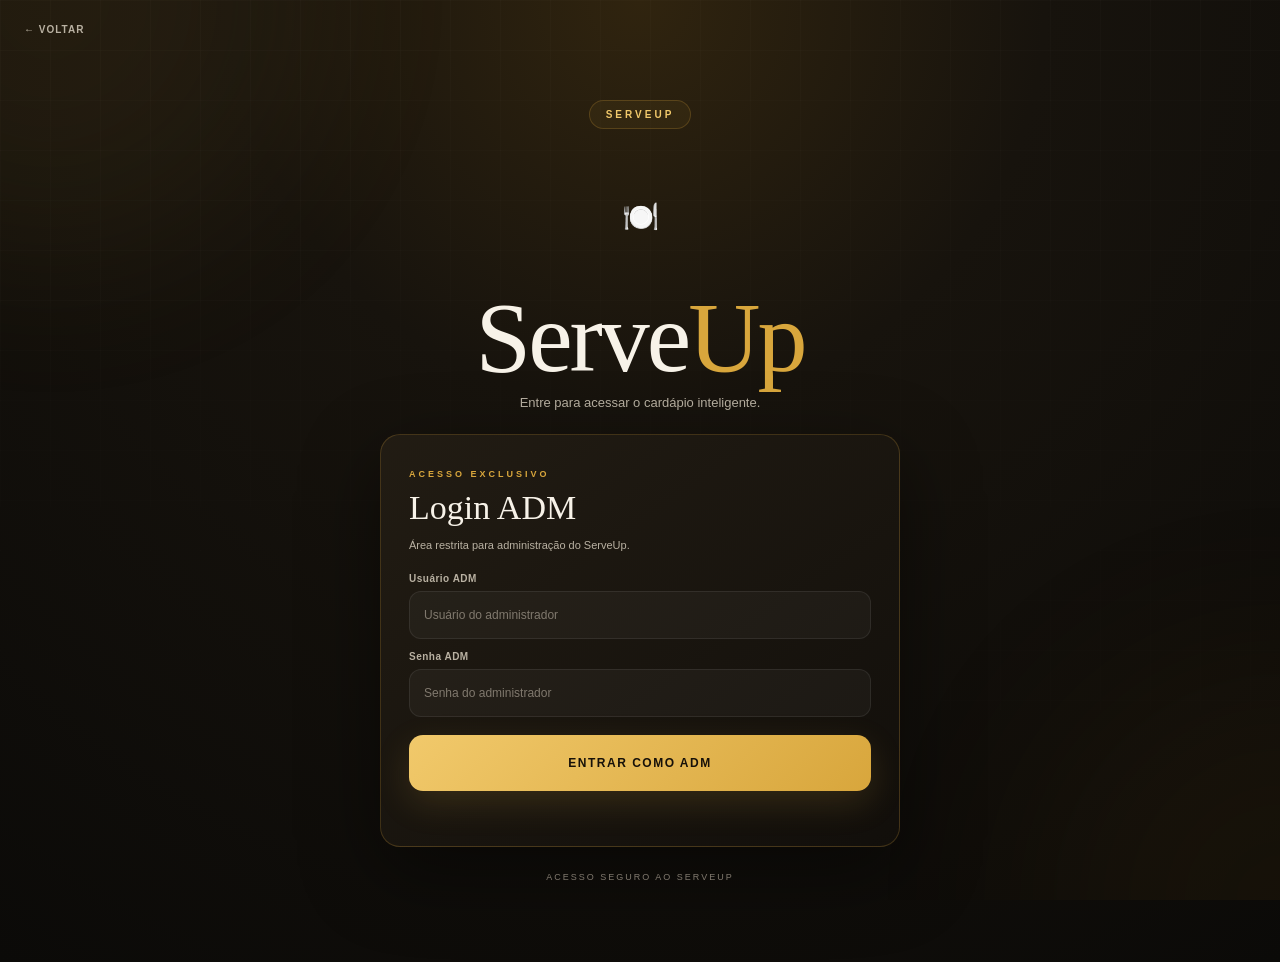
==== commit d885b895: "reconcertando" ====
--- a/html/administrador.html
+++ b/html/administrador.html
@@ -8,7 +8,6 @@
 <link rel="preconnect" href="https://fonts.gstatic.com" crossorigin>
 <link href="https://fonts.googleapis.com/css2?family=DM+Serif+Display&family=Poppins:wght@300;400;500;600;700&display=swap" rel="stylesheet">
 <link rel="stylesheet" href="../css/style.css">
-<link href="https://cdn.jsdelivr.net/npm/bootstrap@5.3.8/dist/css/bootstrap.min.css" rel="stylesheet">
 </head>
 <body data-page="administrador">
 
--- a/css/style.css
+++ b/css/style.css
@@ -4479,151 +4479,3 @@
 .velha-placar-linha span{display:flex;flex-direction:column;gap:3px}
 .velha-placar-linha b{color:var(--dourado-claro);font-size:15px}
 @media(max-width:600px){.velha-placares{grid-template-columns:1fr}.velha-placar-bloco{min-height:74px}}
-
-
-/* =========================================================
-   BOOTSTRAP 5 — CAMADA RESPONSIVA DO SERVEUP
-   Mantém a identidade visual original e reforça a adaptação
-   para celulares, tablets e desktops.
-   ========================================================= */
-
-/* Evita que elementos largos criem rolagem horizontal. */
-html, body {
-    max-width: 100%;
-    overflow-x: hidden;
-}
-
-/* Imagens nunca ultrapassam o espaço disponível. */
-img {
-    max-width: 100%;
-    height: auto;
-}
-
-/* Bootstrap-style container behavior, sem alterar as cores do projeto. */
-.screen.container-fluid {
-    padding-left: clamp(12px, 3vw, 32px);
-    padding-right: clamp(12px, 3vw, 32px);
-}
-
-/* Controles grandes continuam confortáveis no toque. */
-button,
-a,
-input,
-select,
-textarea {
-    max-width: 100%;
-}
-
-@media (max-width: 767.98px) {
-    .screen.container-fluid {
-        padding-top: 64px;
-        padding-bottom: 32px;
-    }
-
-    .card {
-        max-width: 100%;
-    }
-
-    .home-container,
-    .login-container {
-        width: 100%;
-        max-width: 100%;
-        padding-left: 8px;
-        padding-right: 8px;
-    }
-
-    .home-logo {
-        width: min(110px, 42vw);
-        height: auto;
-    }
-
-    .home-title {
-        font-size: clamp(42px, 13vw, 62px);
-    }
-
-    .home-subtitle {
-        font-size: clamp(22px, 6vw, 32px);
-        line-height: 1.2;
-    }
-
-    .home-description {
-        width: 100%;
-        font-size: 13px;
-        line-height: 1.65;
-    }
-
-    .cardapio-header,
-    .jogos-hub-header {
-        gap: 12px;
-    }
-
-    .cardapio-lista,
-    .emoji-grid,
-    .jogos-menu-grid,
-    .painel-adm-grid {
-        width: 100%;
-        max-width: 100%;
-    }
-
-    .cardapio-item,
-    .emoji-card,
-    .jogo-menu-btn {
-        min-width: 0;
-    }
-
-    .kart-canvas,
-    .frango-canvas {
-        width: 100%;
-        max-width: 100%;
-    }
-
-    .kart-controles {
-        width: 100%;
-        max-width: 100%;
-    }
-
-    .kart-controles button {
-        min-width: 0;
-    }
-
-    .preparo-acoes,
-    .estimativa-preparo,
-    .jogo-input-linha {
-        width: 100%;
-        max-width: 100%;
-    }
-}
-
-@media (max-width: 575.98px) {
-    .btn-top-left,
-    .btn-top-right {
-        max-width: calc(100vw - 24px);
-        white-space: normal;
-    }
-
-    .card {
-        border-radius: 16px;
-    }
-
-    .login-card,
-    .pedido-preparo-card,
-    .humor-card,
-    .recomendacao-card {
-        padding-left: 16px;
-        padding-right: 16px;
-    }
-
-    .kart-controles {
-        gap: 8px;
-    }
-
-    .kart-controles button {
-        padding-left: 6px;
-        padding-right: 6px;
-        font-size: 11px;
-    }
-
-    .velha-tabuleiro {
-        width: min(360px, 100%);
-    }
-}
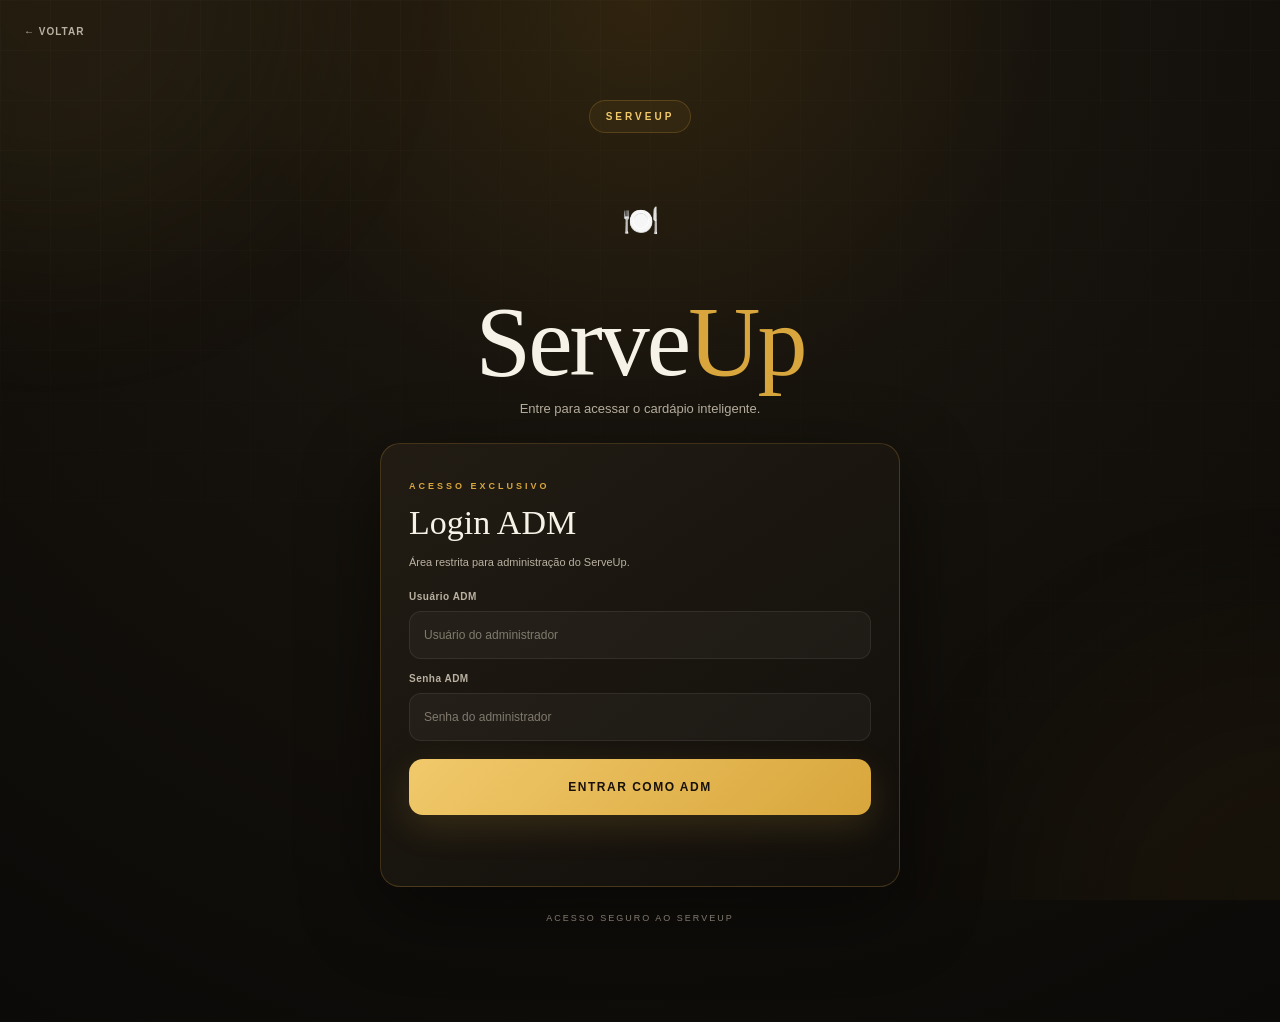
==== commit 92734a12: "alteraçoes" ====
--- a/html/administrador.html
+++ b/html/administrador.html
@@ -3,12 +3,14 @@
 <head>
 <meta charset="UTF-8">
 <meta name="viewport" content="width=device-width, initial-scale=1.0">
+<link href="https://cdn.jsdelivr.net/npm/bootstrap@5.3.8/dist/css/bootstrap.min.css" rel="stylesheet">
 <title>ServeUp — Administrador</title>
 <link rel="preconnect" href="https://fonts.googleapis.com">
 <link rel="preconnect" href="https://fonts.gstatic.com" crossorigin>
 <link href="https://fonts.googleapis.com/css2?family=DM+Serif+Display&family=Poppins:wght@300;400;500;600;700&display=swap" rel="stylesheet">
 <link rel="stylesheet" href="../css/style.css">
 </head>
+<script src="https://cdn.jsdelivr.net/npm/bootstrap@5.3.8/dist/js/bootstrap.bundle.min.js"></script>
 <body data-page="administrador">
 
 <div class="background">
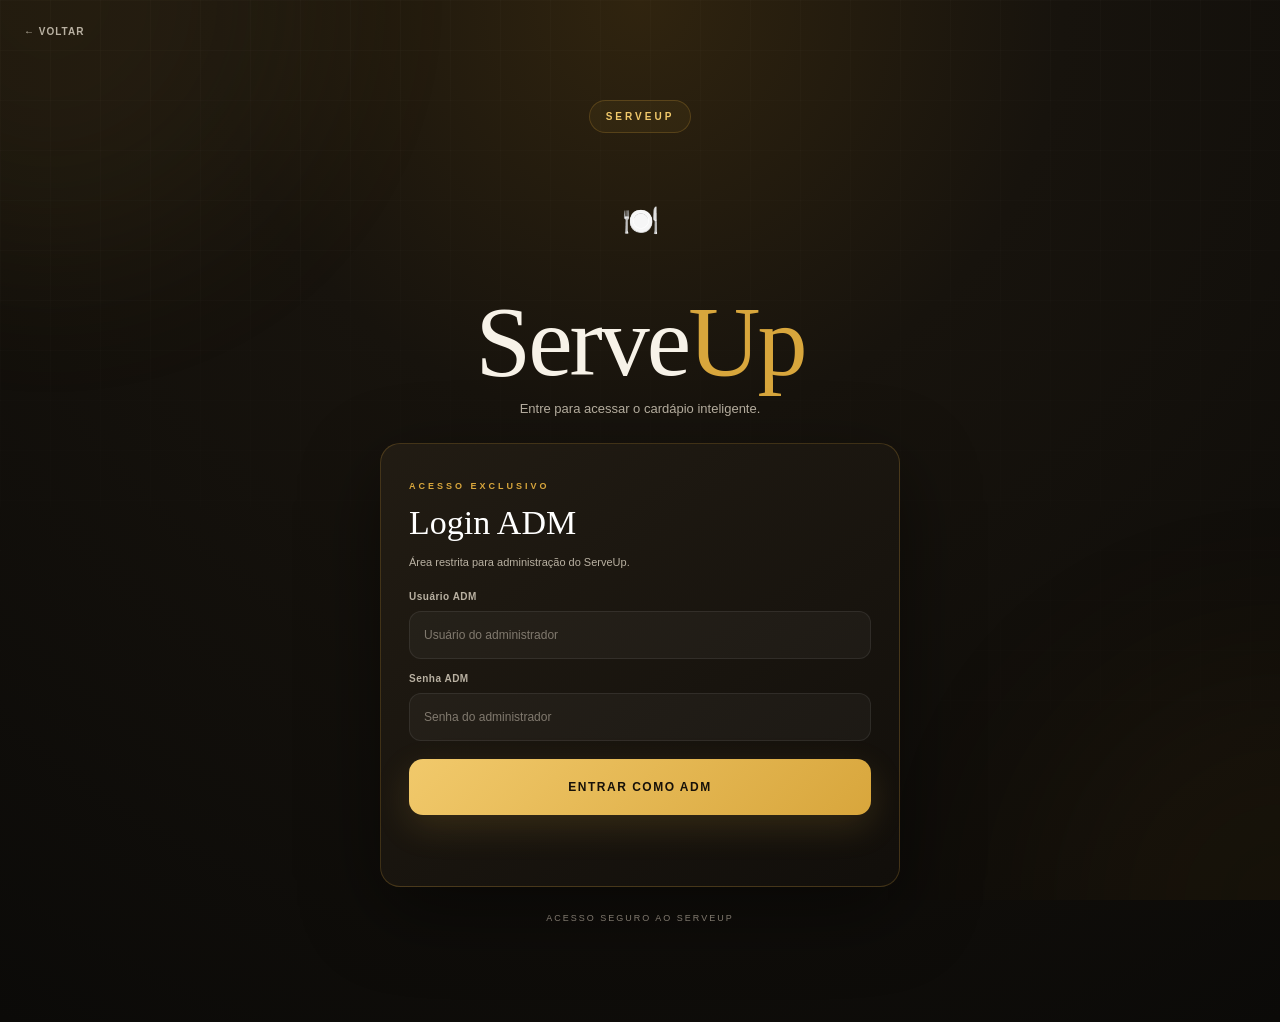
==== commit 101605de: "agora vai" ====
--- a/html/administrador.html
+++ b/html/administrador.html
@@ -11,6 +11,7 @@
 <link rel="stylesheet" href="../css/style.css">
 </head>
 <script src="https://cdn.jsdelivr.net/npm/bootstrap@5.3.8/dist/js/bootstrap.bundle.min.js"></script>
+</body>
 <body data-page="administrador">
 
 <div class="background">
--- a/css/style.css
+++ b/css/style.css
@@ -31,7 +31,7 @@
             #0b0a08 100%
         );
 
-    color: #f7f2e8;
+    color: #f7f2e8 !important;
 
     overflow-x: hidden;
 }
@@ -4479,3 +4479,8 @@
 .velha-placar-linha span{display:flex;flex-direction:column;gap:3px}
 .velha-placar-linha b{color:var(--dourado-claro);font-size:15px}
 @media(max-width:600px){.velha-placares{grid-template-columns:1fr}.velha-placar-bloco{min-height:74px}}
+
+h2 {
+    color: #ffffff !important;
+    opacity: 1 !important;
+}
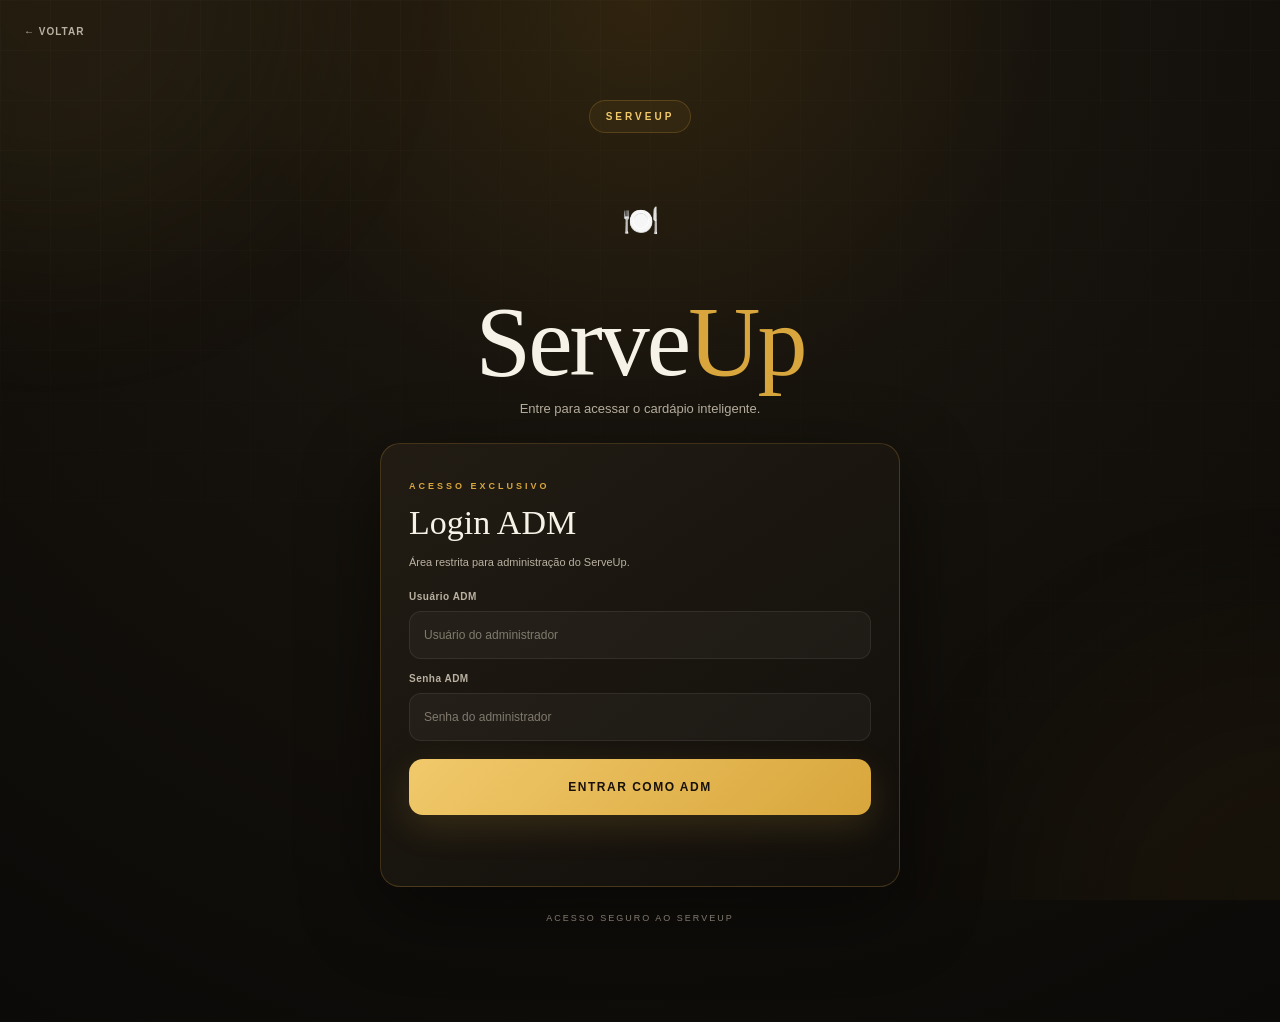
==== commit b1607ed6: "alteraçoes site" ====
--- a/html/administrador.html
+++ b/html/administrador.html
@@ -3,15 +3,15 @@
 <head>
 <meta charset="UTF-8">
 <meta name="viewport" content="width=device-width, initial-scale=1.0">
-<link href="https://cdn.jsdelivr.net/npm/bootstrap@5.3.8/dist/css/bootstrap.min.css" rel="stylesheet">
 <title>ServeUp — Administrador</title>
 <link rel="preconnect" href="https://fonts.googleapis.com">
 <link rel="preconnect" href="https://fonts.gstatic.com" crossorigin>
 <link href="https://fonts.googleapis.com/css2?family=DM+Serif+Display&family=Poppins:wght@300;400;500;600;700&display=swap" rel="stylesheet">
+
+
+<link href="https://cdn.jsdelivr.net/npm/bootstrap@5.3.8/dist/css/bootstrap.min.css" rel="stylesheet">
 <link rel="stylesheet" href="../css/style.css">
 </head>
-<script src="https://cdn.jsdelivr.net/npm/bootstrap@5.3.8/dist/js/bootstrap.bundle.min.js"></script>
-</body>
 <body data-page="administrador">
 
 <div class="background">
@@ -184,10 +184,7 @@
                     <input accept="image/*" id="novaComidaImagemArquivo" type="file"/>
 <small>Você pode escolher uma imagem do seu computador.</small>
 </label>
-<label>
-                    Caminho ou URL da imagem (opcional)
-                    <input id="novaComidaImagem" maxlength="500" placeholder="imagens/hamburguer.jpg ou https://..." type="text"/>
-</label>
+
 <p class="erro-adm-comida" id="erroAdicionarComida"></p>
 <button class="btn-principal" type="submit">ADICIONAR AO CARDÁPIO</button>
 </form>
--- a/css/style.css
+++ b/css/style.css
@@ -31,7 +31,7 @@
             #0b0a08 100%
         );
 
-    color: #f7f2e8 !important;
+    color: #f7f2e8;
 
     overflow-x: hidden;
 }
@@ -4480,7 +4480,167 @@
 .velha-placar-linha b{color:var(--dourado-claro);font-size:15px}
 @media(max-width:600px){.velha-placares{grid-template-columns:1fr}.velha-placar-bloco{min-height:74px}}
 
-h2 {
-    color: #ffffff !important;
-    opacity: 1 !important;
-}
+
+/* =========================================================
+   BOOTSTRAP 5 — CAMADA RESPONSIVA DO SERVEUP
+   Mantém a identidade visual original e reforça a adaptação
+   para celulares, tablets e desktops.
+   ========================================================= */
+
+/* Evita que elementos largos criem rolagem horizontal. */
+html, body {
+    max-width: 100%;
+    overflow-x: hidden;
+}
+
+/* Imagens nunca ultrapassam o espaço disponível. */
+img {
+    max-width: 100%;
+    height: auto;
+}
+
+/* Bootstrap-style container behavior, sem alterar as cores do projeto. */
+.screen.container-fluid {
+    padding-left: clamp(12px, 3vw, 32px);
+    padding-right: clamp(12px, 3vw, 32px);
+}
+
+/* Controles grandes continuam confortáveis no toque. */
+button,
+a,
+input,
+select,
+textarea {
+    max-width: 100%;
+}
+
+@media (max-width: 767.98px) {
+    .screen.container-fluid {
+        padding-top: 64px;
+        padding-bottom: 32px;
+    }
+
+    .card {
+        max-width: 100%;
+    }
+
+    .home-container,
+    .login-container {
+        width: 100%;
+        max-width: 100%;
+        padding-left: 8px;
+        padding-right: 8px;
+    }
+
+    .home-logo {
+        width: min(110px, 42vw);
+        height: auto;
+    }
+
+    .home-title {
+        font-size: clamp(42px, 13vw, 62px);
+    }
+
+    .home-subtitle {
+        font-size: clamp(22px, 6vw, 32px);
+        line-height: 1.2;
+    }
+
+    .home-description {
+        width: 100%;
+        font-size: 13px;
+        line-height: 1.65;
+    }
+
+    .cardapio-header,
+    .jogos-hub-header {
+        gap: 12px;
+    }
+
+    .cardapio-lista,
+    .emoji-grid,
+    .jogos-menu-grid,
+    .painel-adm-grid {
+        width: 100%;
+        max-width: 100%;
+    }
+
+    .cardapio-item,
+    .emoji-card,
+    .jogo-menu-btn {
+        min-width: 0;
+    }
+
+    .kart-canvas,
+    .frango-canvas {
+        width: 100%;
+        max-width: 100%;
+    }
+
+    .kart-controles {
+        width: 100%;
+        max-width: 100%;
+    }
+
+    .kart-controles button {
+        min-width: 0;
+    }
+
+    .preparo-acoes,
+    .estimativa-preparo,
+    .jogo-input-linha {
+        width: 100%;
+        max-width: 100%;
+    }
+}
+
+@media (max-width: 575.98px) {
+    .btn-top-left,
+    .btn-top-right {
+        max-width: calc(100vw - 24px);
+        white-space: normal;
+    }
+
+    .card {
+        border-radius: 16px;
+    }
+
+    .login-card,
+    .pedido-preparo-card,
+    .humor-card,
+    .recomendacao-card {
+        padding-left: 16px;
+        padding-right: 16px;
+    }
+
+    .kart-controles {
+        gap: 8px;
+    }
+
+    .kart-controles button {
+        padding-left: 6px;
+        padding-right: 6px;
+        font-size: 11px;
+    }
+
+    .velha-tabuleiro {
+        width: min(360px, 100%);
+    }
+}
+
+/* =========================================================
+   CORREÇÃO DE CONFLITO COM BOOTSTRAP
+   O Bootstrap define a cor padrão do texto. O ServeUP deve
+   manter sua paleta própria, sem perder as cores específicas.
+   ========================================================= */
+html,
+body {
+    color: var(--texto) !important;
+}
+
+body,
+body * {
+    --bs-body-color: var(--texto);
+    --bs-body-color-rgb: 247, 242, 232;
+}
+
